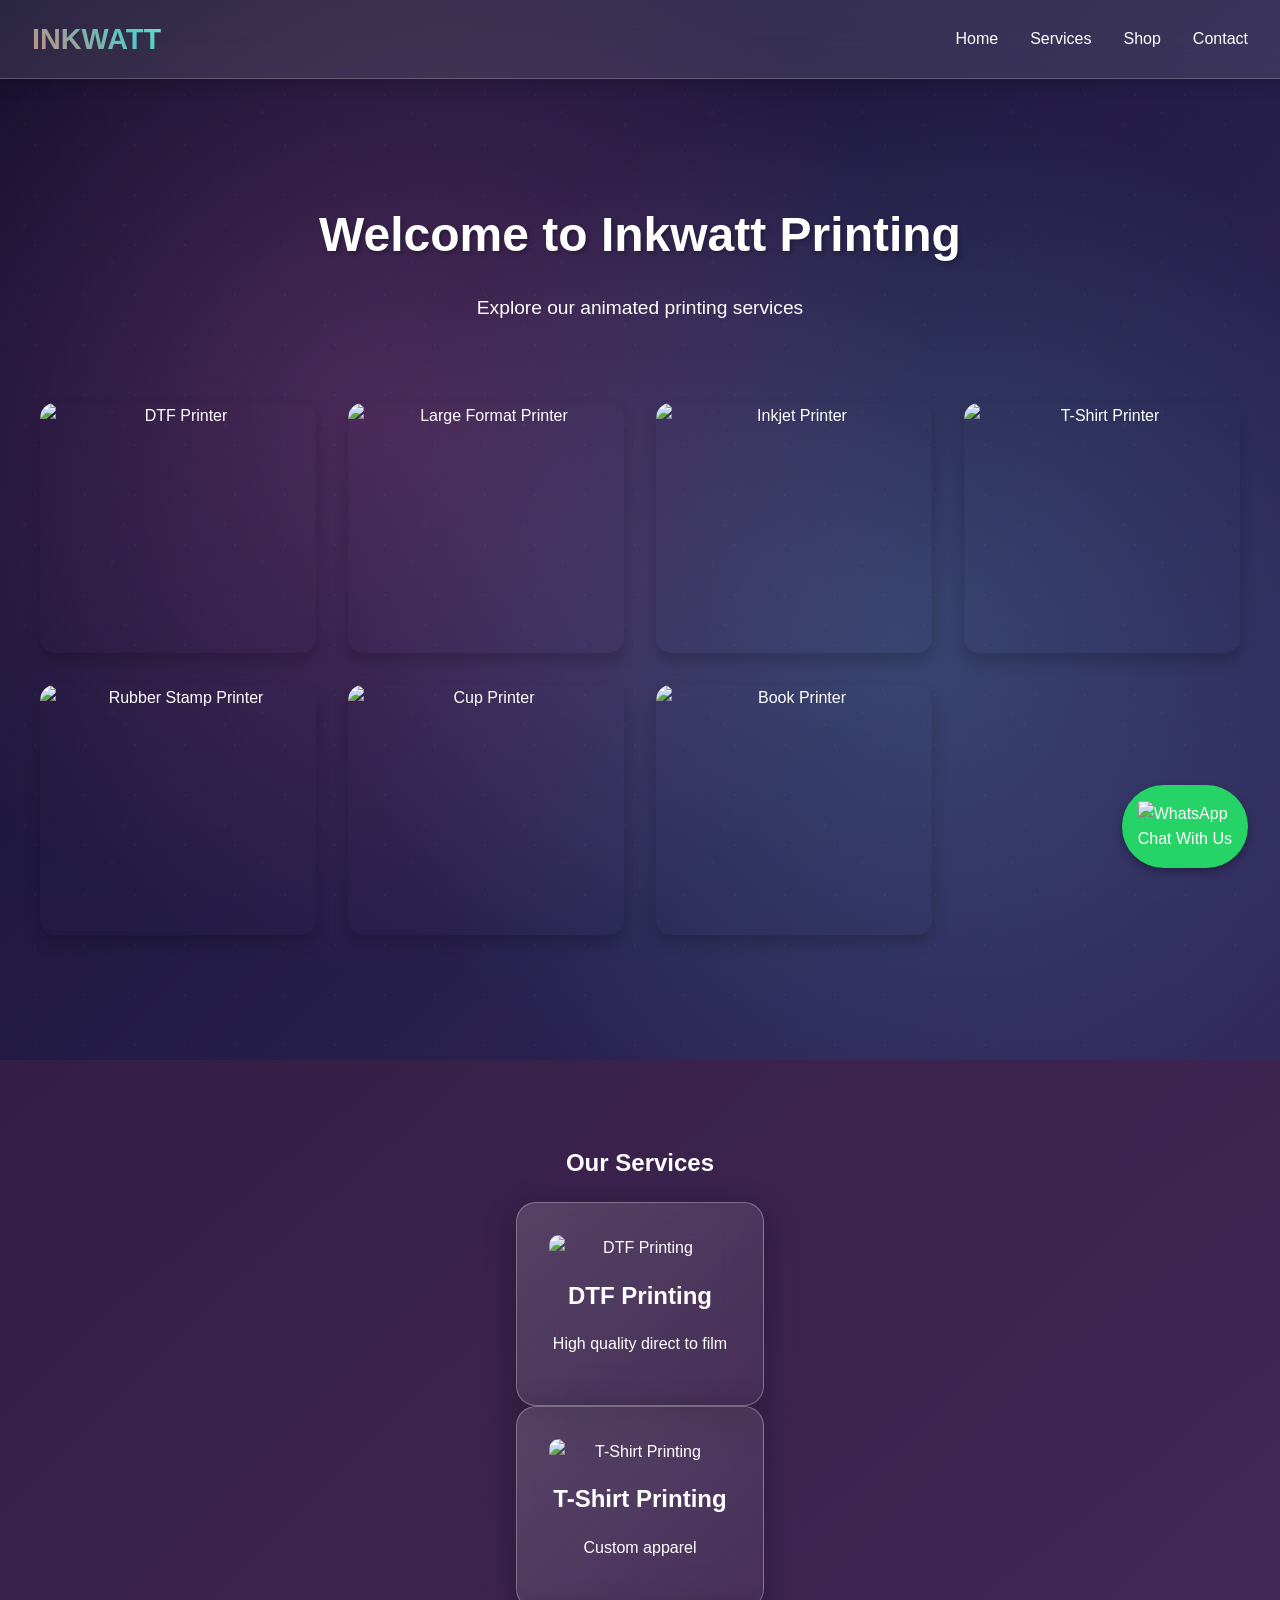
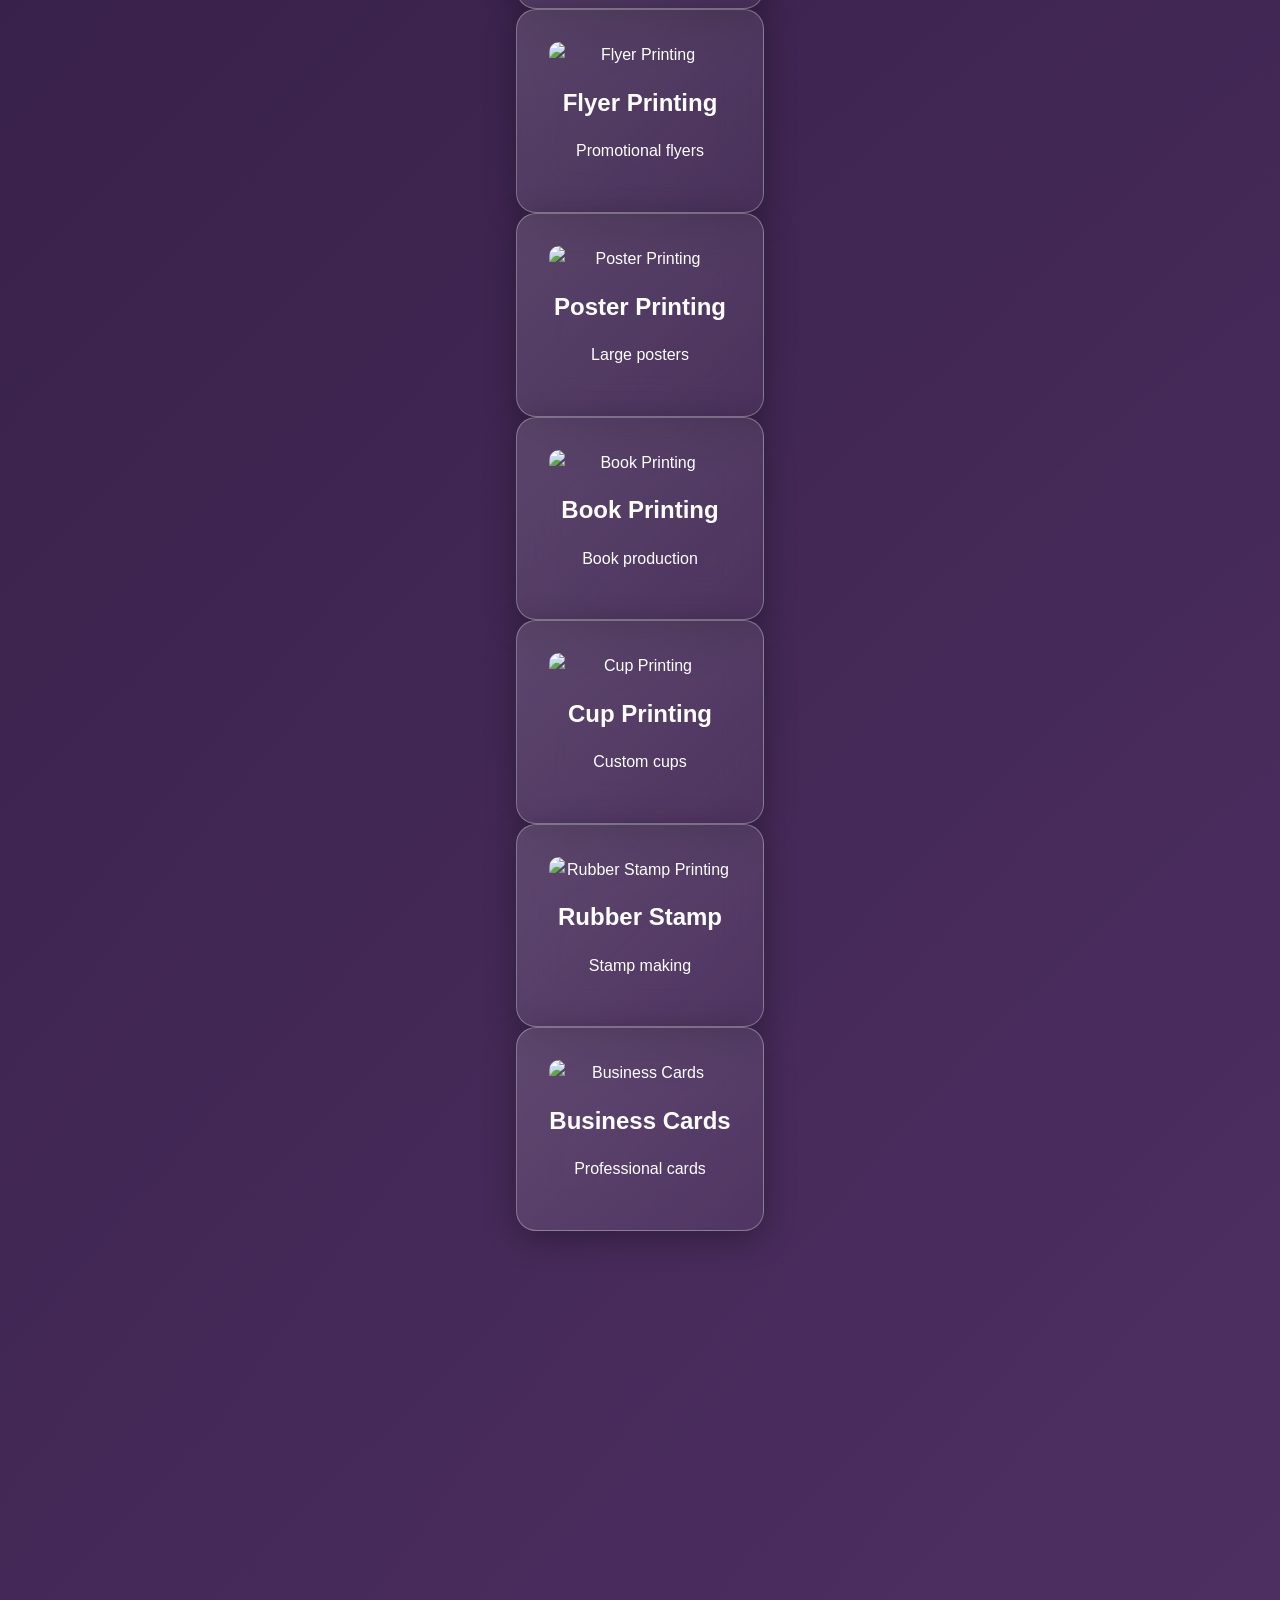
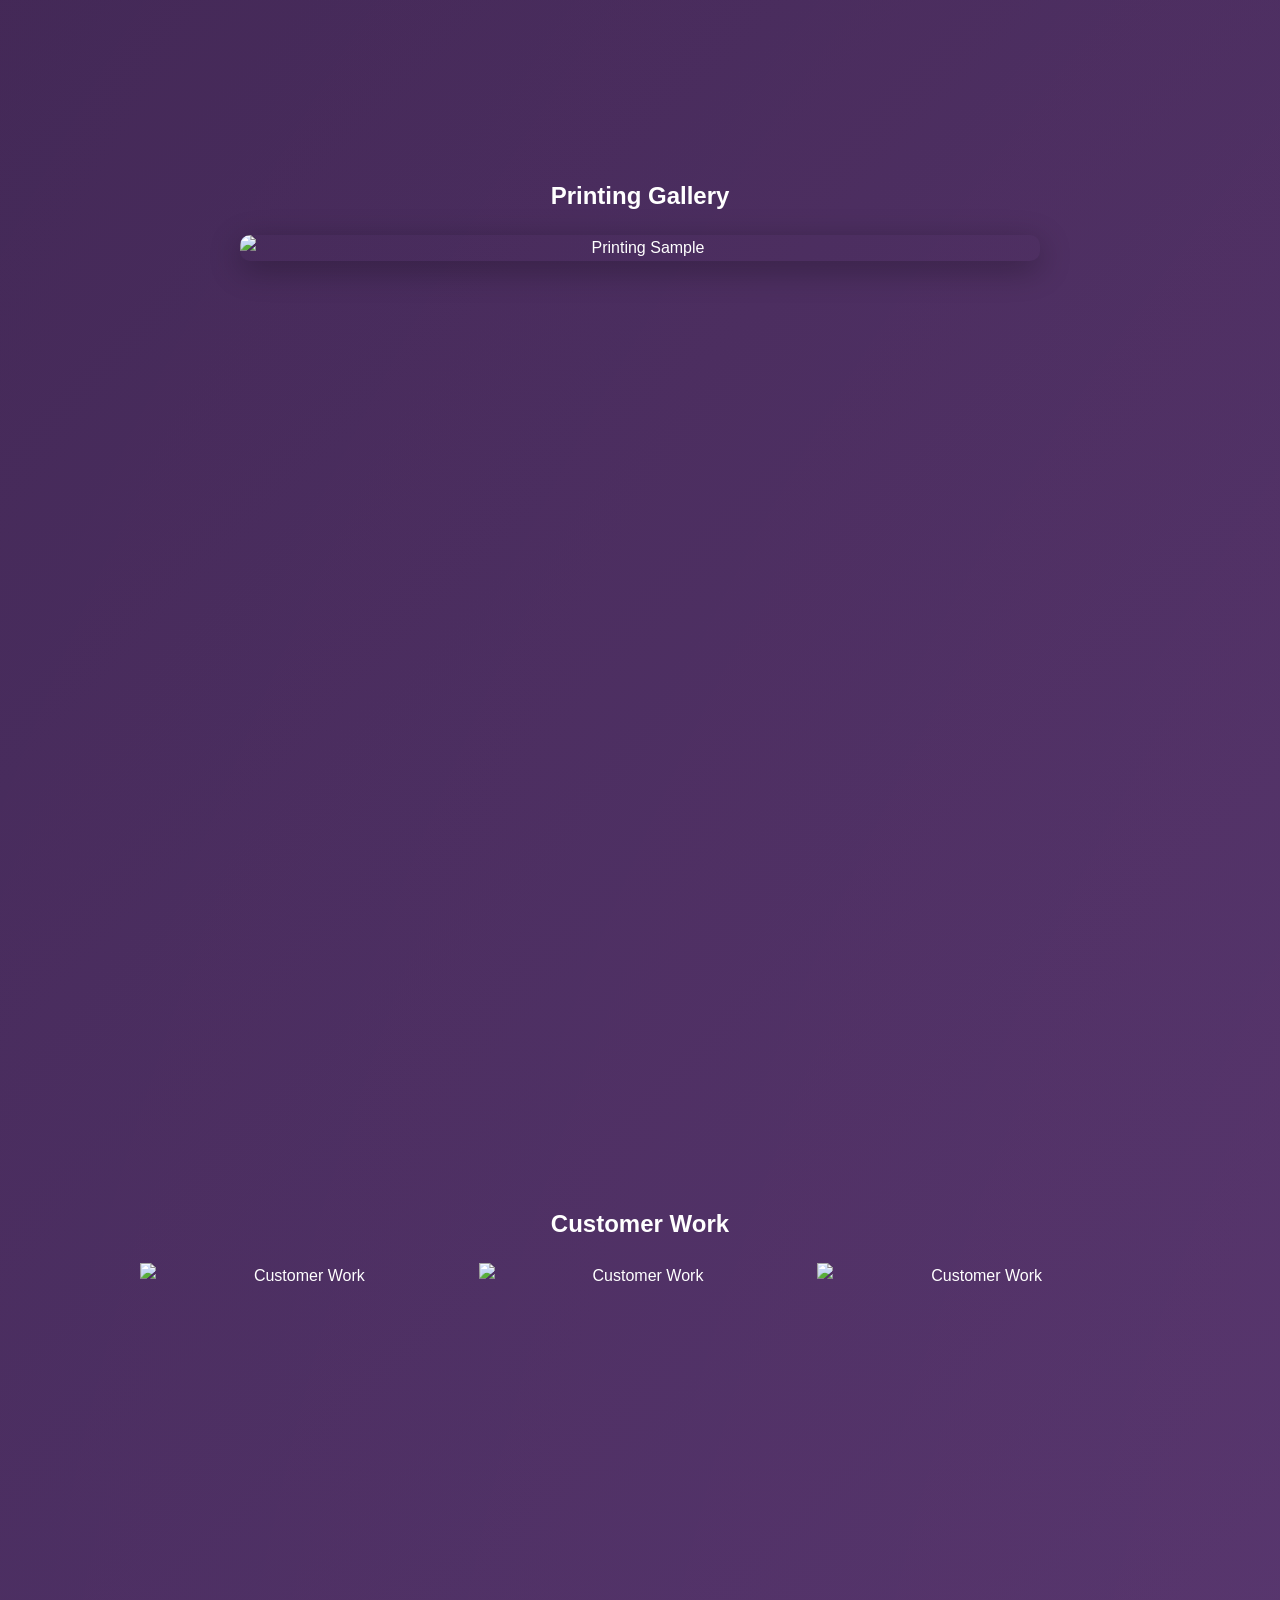
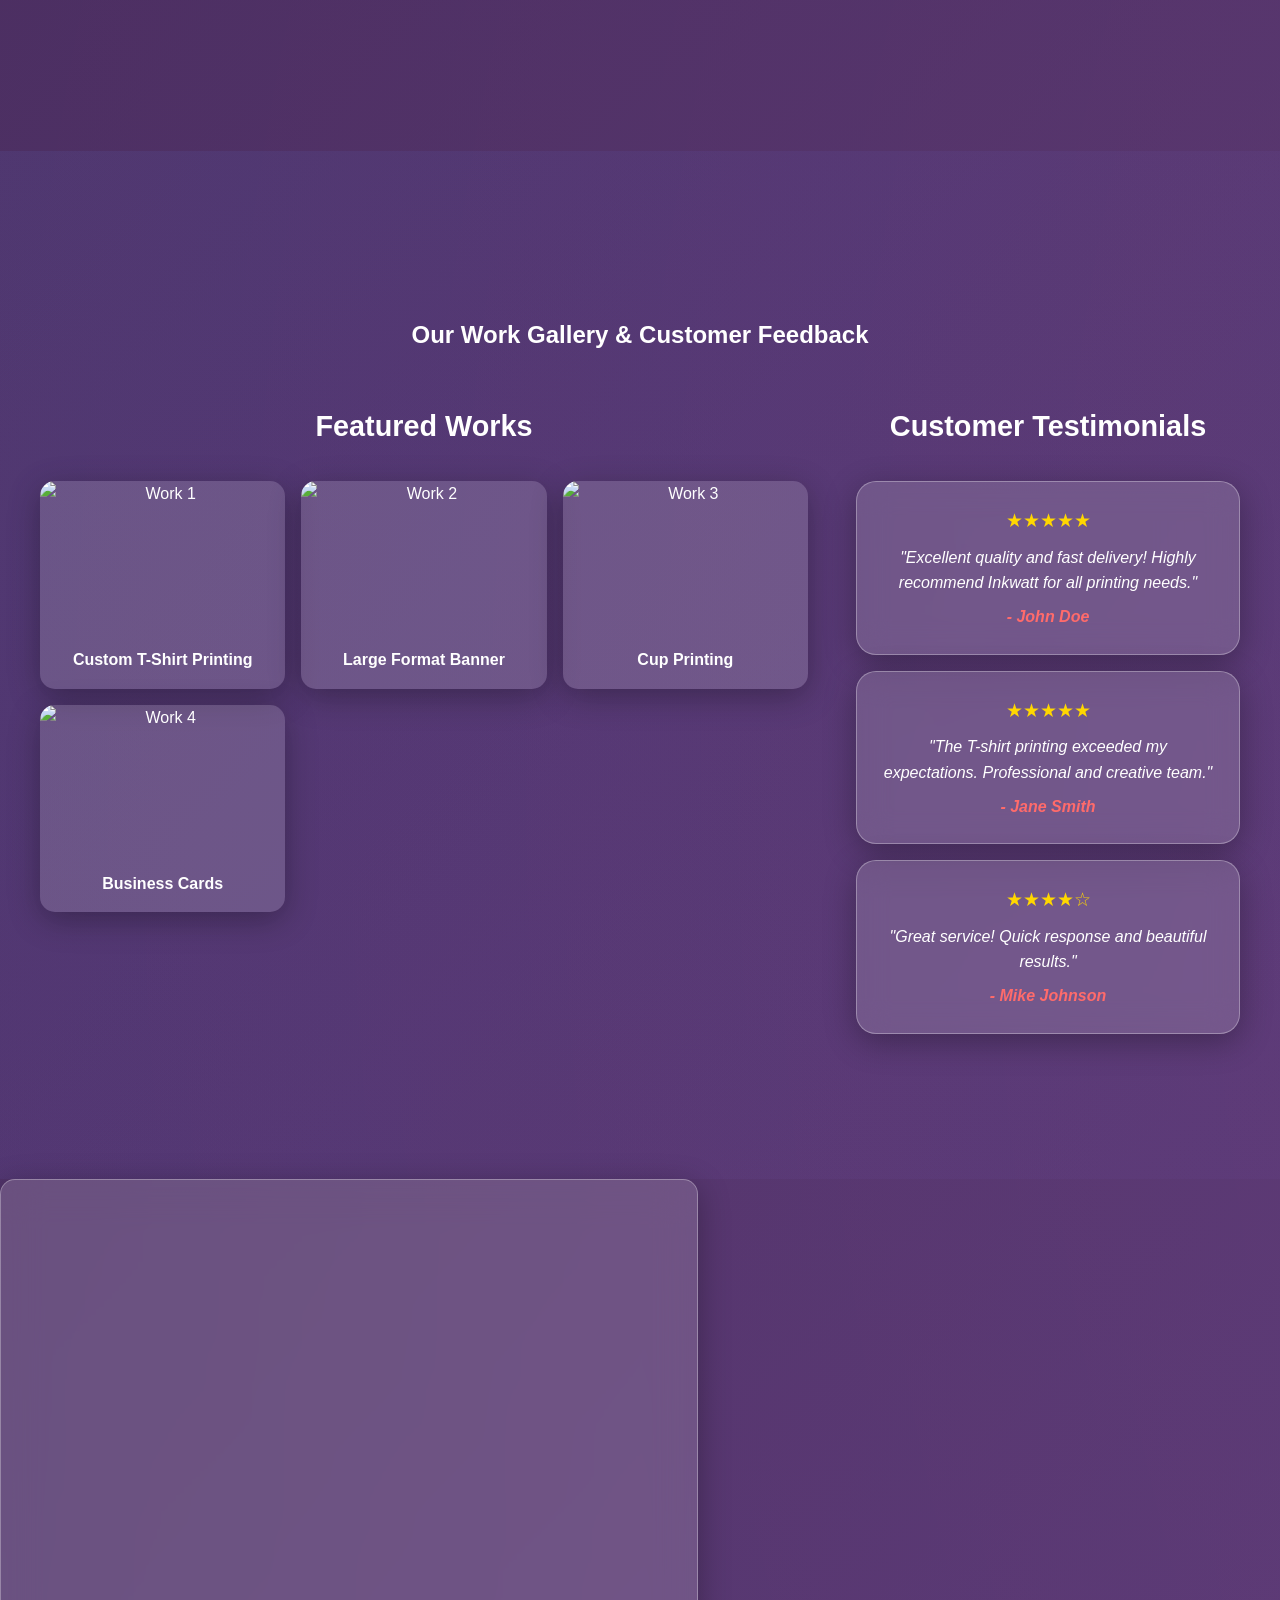
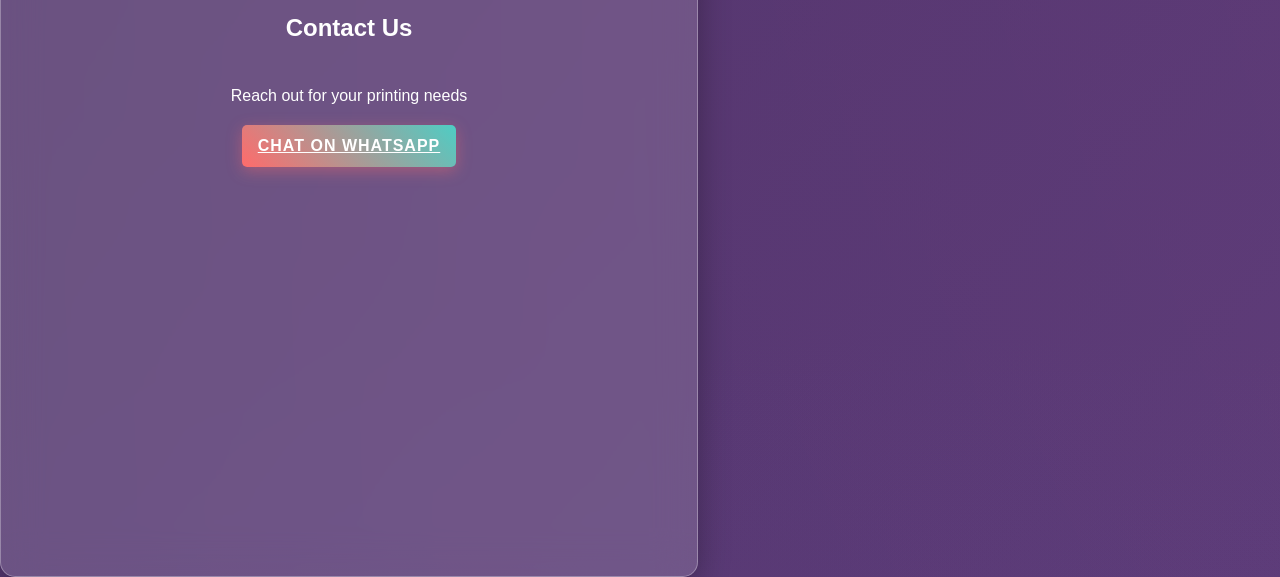
==== index.html @ d76813fa "Add files via upload" ====
<!DOCTYPE html>
<html lang="en">
<head>
    <meta charset="UTF-8">
    <meta name="viewport" content="width=device-width, initial-scale=1.0">
    <title>INKWATT - Smart Printing Platform</title>
    <link rel="stylesheet" href="css/style.css">
    <link rel="stylesheet" href="css/animations.css">
    <link rel="stylesheet" href="css/glass-ui.css">
</head>
<body>
    <header>
        <nav class="glass-nav">
            <div class="logo">INKWATT</div>
            <div class="hamburger" onclick="toggleMenu()">
                <div></div>
                <div></div>
                <div></div>
            </div>
            <ul id="nav-menu">
                <li><a href="index.html">Home</a></li>
                <li><a href="services.html">Services</a></li>
                <li><a href="shop.html">Shop</a></li>
                <li><a href="contact.html">Contact</a></li>
            </ul>
        </nav>
    </header>

    <section id="hero" class="hero-section">
        <div class="hero-content">
            <h1 class="animate-text">Welcome to Inkwatt Printing</h1>
            <p>Explore our animated printing services</p>
        </div>
        <div class="printer-gallery">
            <div class="printer-card flip-card">
                <div class="flip-card-inner">
                    <div class="flip-card-front">
                        <img src="images/dtf.jfif" alt="DTF Printer" loading="lazy">
                        <h3>DTF Printer</h3>
                    </div>
                    <div class="flip-card-back">
                        <p>Direct to Film Printing</p>
                    </div>
                </div>
            </div>
            <div class="printer-card flip-card">
                <div class="flip-card-inner">
                    <div class="flip-card-front">
                        <img src="images/large format printer.jpg" alt="Large Format Printer" loading="lazy">
                        <h3>Large Format</h3>
                    </div>
                    <div class="flip-card-back">
                        <p>Big size printing</p>
                    </div>
                </div>
            </div>
            <div class="printer-card flip-card">
                <div class="flip-card-inner">
                    <div class="flip-card-front">
                        <img src="images/prenter.jpg" alt="Inkjet Printer">
                        <h3>Inkjet Printer</h3>
                    </div>
                    <div class="flip-card-back">
                        <p>High quality inkjet</p>
                    </div>
                </div>
            </div>
            <div class="printer-card flip-card">
                <div class="flip-card-inner">
                    <div class="flip-card-front">
                        <img src="images/t-sert.jpg" alt="T-Shirt Printer">
                        <h3>T-Shirt Printer</h3>
                    </div>
                    <div class="flip-card-back">
                        <p>Custom t-shirt printing</p>
                    </div>
                </div>
            </div>
            <div class="printer-card flip-card">
                <div class="flip-card-inner">
                    <div class="flip-card-front">
                        <img src="images/sticker.jpg" alt="Rubber Stamp Printer">
                        <h3>Rubber Stamp</h3>
                    </div>
                    <div class="flip-card-back">
                        <p>Stamp printing</p>
                    </div>
                </div>
            </div>
            <div class="printer-card flip-card">
                <div class="flip-card-inner">
                    <div class="flip-card-front">
                        <img src="images/coffee.jpg" alt="Cup Printer">
                        <h3>Cup Printer</h3>
                    </div>
                    <div class="flip-card-back">
                        <p>Cup printing</p>
                    </div>
                </div>
            </div>
            <div class="printer-card flip-card">
                <div class="flip-card-inner">
                    <div class="flip-card-front">
                        <img src="images/bag.jpg" alt="Book Printer">
                        <h3>Book Printer</h3>
                    </div>
                    <div class="flip-card-back">
                        <p>Book printing</p>
                    </div>
                </div>
            </div>
        </div>
    </section>

    <section id="services-preview" class="services-preview">
        <h2>Our Services</h2>
        <div class="service-cards">
            <div class="service-card hover-scale">
                <img src="images/dtf.jfif" alt="DTF Printing">
                <h3>DTF Printing</h3>
                <p>High quality direct to film</p>
            </div>
            <div class="service-card hover-scale">
                <img src="images/t-sert.jpg" alt="T-Shirt Printing">
                <h3>T-Shirt Printing</h3>
                <p>Custom apparel</p>
            </div>
            <div class="service-card hover-scale">
                <img src="images/screen.jpg" alt="Flyer Printing">
                <h3>Flyer Printing</h3>
                <p>Promotional flyers</p>
            </div>
            <div class="service-card hover-scale">
                <img src="images/frame1.jpg" alt="Poster Printing">
                <h3>Poster Printing</h3>
                <p>Large posters</p>
            </div>
            <div class="service-card hover-scale">
                <img src="images/bag.jpg" alt="Book Printing">
                <h3>Book Printing</h3>
                <p>Book production</p>
            </div>
            <div class="service-card hover-scale">
                <img src="images/coffee.jpg" alt="Cup Printing">
                <h3>Cup Printing</h3>
                <p>Custom cups</p>
            </div>
            <div class="service-card hover-scale">
                <img src="images/sticker.jpg" alt="Rubber Stamp Printing">
                <h3>Rubber Stamp</h3>
                <p>Stamp making</p>
            </div>
            <div class="service-card hover-scale">
                <img src="images/bussiness card.jpg" alt="Business Cards">
                <h3>Business Cards</h3>
                <p>Professional cards</p>
            </div>
        </div>
    </section>

    <section id="printing-gallery" class="printing-gallery">
        <h2>Printing Gallery</h2>
        <div class="gallery-slider">
            <img src="images/photo_10_2026-03-07_18-17-43.jpg" alt="Printing Sample">
            <img src="images/photo_11_2026-03-07_18-17-44.jpg" alt="Printing Sample">
            <img src="images/photo_12_2026-03-07_18-17-45.jpg" alt="Printing Sample">
            <img src="images/photo_13_2026-03-07_18-17-45.jpg" alt="Printing Sample">
        </div>
    </section>

    <section id="customer-showcase" class="customer-showcase">
        <h2>Customer Work</h2>
        <div class="showcase-grid">
            <img src="images/photo_14_2026-03-07_18-17-46.jpg" alt="Customer Work">
            <img src="images/photo_15_2026-03-07_18-17-47.jpg" alt="Customer Work">
            <img src="images/photo_16_2026-03-07_18-17-47.jpg" alt="Customer Work">
        </div>
    </section>

    <section id="gallery-feedback" class="gallery-feedback">
        <h2>Our Work Gallery & Customer Feedback</h2>
        <div class="gallery-container">
            <div class="work-gallery">
                <h3>Featured Works</h3>
                <div class="work-grid">
                    <div class="work-item">
                        <img src="images/photo_17_2026-03-07_18-17-47.jpg" alt="Work 1" loading="lazy">
                        <p>Custom T-Shirt Printing</p>
                    </div>
                    <div class="work-item">
                        <img src="images/photo_18_2026-03-07_18-17-48.jpg" alt="Work 2" loading="lazy">
                        <p>Large Format Banner</p>
                    </div>
                    <div class="work-item">
                        <img src="images/photo_19_2026-03-07_18-17-49.jpg" alt="Work 3" loading="lazy">
                        <p>Cup Printing</p>
                    </div>
                    <div class="work-item">
                        <img src="images/photo_20_2026-03-07_18-17-49.jpg" alt="Work 4" loading="lazy">
                        <p>Business Cards</p>
                    </div>
                </div>
            </div>
            <div class="feedback-section">
                <h3>Customer Testimonials</h3>
                <div class="feedback-list">
                    <div class="feedback-item glass">
                        <div class="feedback-stars">★★★★★</div>
                        <p>"Excellent quality and fast delivery! Highly recommend Inkwatt for all printing needs."</p>
                        <cite>- John Doe</cite>
                    </div>
                    <div class="feedback-item glass">
                        <div class="feedback-stars">★★★★★</div>
                        <p>"The T-shirt printing exceeded my expectations. Professional and creative team."</p>
                        <cite>- Jane Smith</cite>
                    </div>
                    <div class="feedback-item glass">
                        <div class="feedback-stars">★★★★☆</div>
                        <p>"Great service! Quick response and beautiful results."</p>
                        <cite>- Mike Johnson</cite>
                    </div>
                </div>
            </div>
        </div>
    </section>

    <section id="contact" class="contact-section">
        <h2>Contact Us</h2>
        <p>Reach out for your printing needs</p>
        <a href="https://wa.me/233594188747" class="btn-glow">Chat on WhatsApp</a>
    </section>

    <a href="#" class="whatsapp-float" onclick="openChatbot(); return false;">
        <img src="images/logo.png" alt="WhatsApp">
        Chat With Us
    </a>

    <script src="js/app.js"></script>
    <script src="js/animations.js"></script>
    <script src="js/whatsappBot.js"></script>
</body>
</html>
---- css/style.css ----
/* CSS Variables for Advanced Design */
:root {
    --primary-bg: 
        radial-gradient(circle at 20% 50%, rgba(120, 119, 198, 0.3) 0%, transparent 50%),
        radial-gradient(circle at 80% 20%, rgba(255, 119, 198, 0.3) 0%, transparent 50%),
        radial-gradient(circle at 40% 80%, rgba(120, 219, 255, 0.3) 0%, transparent 50%),
        linear-gradient(135deg, #0f0c29 0%, #302b63 25%, #24243e 50%, #1a1a2e 75%, #0f0c29 100%);
    --glass-bg: rgba(255, 255, 255, 0.15);
    --glass-border: rgba(255, 255, 255, 0.3);
    --text-color: #ffffff;
    --accent-color: #ff6b6b;
    --secondary-accent: #4ecdc4;
    --shadow: 0 8px 32px rgba(0, 0, 0, 0.3);
    --blur: blur(20px);
}

/* General Styles */
body {
    font-family: 'Segoe UI', Tahoma, Geneva, Verdana, sans-serif;
    margin: 0;
    padding: 0;
    background: var(--primary-bg);
    background-size: 400% 400%;
    animation: backgroundShift 20s ease infinite;
    color: var(--text-color);
    line-height: 1.6;
    overflow-x: hidden;
    position: relative;
}

body::before {
    content: '';
    position: fixed;
    top: 0;
    left: 0;
    width: 100%;
    height: 100%;
    background-image: 
        radial-gradient(circle at 25% 25%, rgba(255, 255, 255, 0.1) 2px, transparent 2px),
        radial-gradient(circle at 75% 75%, rgba(255, 255, 255, 0.1) 2px, transparent 2px),
        radial-gradient(circle at 50% 50%, rgba(255, 255, 255, 0.05) 1px, transparent 1px);
    background-size: 100px 100px, 150px 150px, 200px 200px;
    animation: particleFloat 30s linear infinite;
    pointer-events: none;
    z-index: -1;
}

@keyframes backgroundShift {
    0% { background-position: 0% 50%; }
    50% { background-position: 100% 50%; }
    100% { background-position: 0% 50%; }
}

body::after {
    content: '';
    position: fixed;
    top: 0;
    left: 0;
    width: 100%;
    height: 100%;
    background-image: url('data:image/svg+xml,<svg xmlns="http://www.w3.org/2000/svg" viewBox="0 0 256 256"><defs><filter id="noise"><feTurbulence baseFrequency="0.9" numOctaves="4" stitchTiles="stitch"/></filter></defs><rect width="100%" height="100%" filter="url(%23noise)" opacity="0.05"/></svg>');
    pointer-events: none;
    z-index: -1;
}

img {
    max-width: 100%;
    height: auto;
    display: block;
    transition: transform 0.3s ease;
}

img:hover {
    transform: scale(1.02);
}

header {
    position: fixed;
    top: 0;
    width: 100%;
    z-index: 1000;
}

.glass-nav {
    display: flex;
    justify-content: space-between;
    align-items: center;
    padding: 1rem 2rem;
    backdrop-filter: var(--blur);
    background: var(--glass-bg);
    border-bottom: 1px solid var(--glass-border);
    box-shadow: var(--shadow);
}

.logo {
    font-size: 1.8rem;
    font-weight: bold;
    background: linear-gradient(45deg, var(--accent-color), var(--secondary-accent), #ffffff);
    background-size: 200% 200%;
    animation: gradientText 3s ease infinite;
    -webkit-background-clip: text;
    -webkit-text-fill-color: transparent;
    background-clip: text;
    text-shadow: none;
}

@keyframes gradientText {
    0% { background-position: 0% 50%; }
    50% { background-position: 100% 50%; }
    100% { background-position: 0% 50%; }
}

nav ul {
    list-style: none;
    display: flex;
    gap: 2rem;
    margin: 0;
    padding: 0;
}

nav a {
    color: var(--text-color);
    text-decoration: none;
    font-weight: 500;
    transition: color 0.3s ease;
}

nav a:hover {
    color: var(--accent-color);
}

/* Hamburger Menu */
.hamburger {
    display: none;
    flex-direction: column;
    cursor: pointer;
}

.hamburger div {
    width: 25px;
    height: 3px;
    background: var(--text-color);
    margin: 3px 0;
    transition: 0.3s;
}

section {
    padding: 4rem 2rem;
    min-height: 100vh;
    display: flex;
    flex-direction: column;
    justify-content: center;
    align-items: center;
    text-align: center;
}

/* Hero Section */
.hero-section {
    display: flex;
    flex-direction: column;
    align-items: center;
    text-align: center;
    padding: 6rem 2rem 4rem;
    background: 
        radial-gradient(circle at 30% 40%, rgba(255, 119, 198, 0.2) 0%, transparent 50%),
        radial-gradient(circle at 70% 60%, rgba(120, 219, 255, 0.2) 0%, transparent 50%),
        linear-gradient(135deg, rgba(15, 12, 41, 0.8) 0%, rgba(48, 43, 99, 0.8) 100%);
    position: relative;
    overflow: hidden;
}

.hero-section::before {
    content: '';
    position: absolute;
    top: -50%;
    left: -50%;
    width: 200%;
    height: 200%;
    background: radial-gradient(circle, rgba(255, 255, 255, 0.1) 1px, transparent 1px);
    background-size: 50px 50px;
    animation: heroPattern 20s linear infinite;
    opacity: 0.3;
}

@keyframes heroPattern {
    0% { transform: translate(0, 0); }
    100% { transform: translate(50px, 50px); }
}

.hero-content h1 {
    font-size: 3rem;
    margin-bottom: 1rem;
    text-shadow: 2px 2px 4px rgba(0,0,0,0.3);
}

.hero-content p {
    font-size: 1.2rem;
    margin-bottom: 2rem;
}

.printer-gallery {
    display: grid;
    grid-template-columns: repeat(auto-fit, minmax(250px, 1fr));
    gap: 2rem;
    margin-top: 3rem;
    width: 100%;
    max-width: 1200px;
}

/* Services and Products */
.services-grid, .products-grid {
    display: grid;
    grid-template-columns: repeat(auto-fit, minmax(300px, 1fr));
    gap: 2rem;
    width: 100%;
    max-width: 1200px;
}

.service-card, .product-card {
    background: var(--glass-bg);
    padding: 2rem;
    border-radius: 15px;
    text-align: center;
    backdrop-filter: var(--blur);
    border: 1px solid var(--glass-border);
    box-shadow: var(--shadow);
    transition: transform 0.3s ease, box-shadow 0.3s ease;
    overflow: hidden;
    position: relative;
}

.service-card:hover, .product-card:hover {
    transform: translateY(-10px);
    box-shadow: 0 10px 20px rgba(0,0,0,0.2);
}

.service-card img, .product-card img {
    border-radius: 10px;
    margin-bottom: 1rem;
}

.service-card h3, .product-card h3 {
    margin: 1rem 0;
    font-size: 1.5rem;
}

/* Shop Filters */
.filters {
    display: flex;
    gap: 1rem;
    margin-bottom: 3rem;
    flex-wrap: wrap;
    justify-content: center;
}

.filters select, .filters input[type="text"] {
    padding: 0.5rem;
    border: 1px solid var(--glass-border);
    border-radius: 5px;
    background: var(--glass-bg);
    color: var(--text-color);
    backdrop-filter: var(--blur);
}

.filters input[type="range"] {
    width: 200px;
}

/* Product Section */
.product-section {
    display: flex;
    gap: 3rem;
    width: 100%;
    max-width: 1200px;
    flex-wrap: wrap;
}

.product-gallery {
    flex: 1;
    min-width: 300px;
}

.product-gallery .gallery-item {
    margin-bottom: 1rem;
    border-radius: 10px;
    overflow: hidden;
    box-shadow: var(--shadow);
}

.product-details {
    flex: 1;
    min-width: 300px;
    background: var(--glass-bg);
    padding: 2rem;
    border-radius: 15px;
    backdrop-filter: var(--blur);
    border: 1px solid var(--glass-border);
}

.product-details h1 {
    font-size: 2.5rem;
    margin-bottom: 1rem;
}

.product-details form {
    display: flex;
    flex-direction: column;
    gap: 1rem;
}

.product-details label {
    font-weight: bold;
}

.product-details input, .product-details select {
    padding: 0.5rem;
    border: 1px solid var(--glass-border);
    border-radius: 5px;
    background: rgba(255,255,255,0.1);
    color: var(--text-color);
}

/* Gallery Slider */
.gallery-slider {
    display: flex;
    overflow: hidden;
    width: 100%;
    max-width: 800px;
    border-radius: 10px;
    box-shadow: var(--shadow);
}

.gallery-slider img {
    width: 100%;
    flex-shrink: 0;
}

/* Showcase Grid */
.showcase-grid {
    display: grid;
    grid-template-columns: repeat(auto-fit, minmax(200px, 1fr));
    gap: 1rem;
    width: 100%;
    max-width: 1000px;
}

/* Gallery and Feedback */
.gallery-feedback {
    padding: 4rem 2rem;
    background: linear-gradient(135deg, rgba(102, 126, 234, 0.1), rgba(118, 75, 162, 0.1));
}

.gallery-container {
    display: grid;
    grid-template-columns: 2fr 1fr;
    gap: 3rem;
    max-width: 1200px;
    margin: 0 auto;
}

.work-gallery h3, .feedback-section h3 {
    margin-bottom: 2rem;
    font-size: 1.8rem;
    color: var(--text-color);
}

.work-grid {
    display: grid;
    grid-template-columns: repeat(auto-fit, minmax(200px, 1fr));
    gap: 1rem;
}

.work-item {
    background: var(--glass-bg);
    border-radius: 15px;
    overflow: hidden;
    box-shadow: var(--shadow);
    transition: transform 0.3s ease;
}

.work-item:hover {
    transform: translateY(-5px);
}

.work-item img {
    width: 100%;
    height: 150px;
    object-fit: cover;
}

.work-item p {
    padding: 1rem;
    margin: 0;
    text-align: center;
    font-weight: bold;
}

.feedback-list {
    display: flex;
    flex-direction: column;
    gap: 1rem;
}

.feedback-item {
    padding: 1.5rem;
    border-radius: 15px;
    backdrop-filter: var(--blur);
    border: 1px solid var(--glass-border);
    box-shadow: var(--shadow);
}

.feedback-stars {
    color: #ffd700;
    font-size: 1.2rem;
    margin-bottom: 0.5rem;
}

.feedback-item p {
    margin: 0.5rem 0;
    font-style: italic;
}

.feedback-item cite {
    font-weight: bold;
    color: var(--accent-color);
}

/* Contact Section */
.contact-section {
    background: var(--glass-bg);
    padding: 3rem;
    border-radius: 15px;
    backdrop-filter: var(--blur);
    border: 1px solid var(--glass-border);
    box-shadow: var(--shadow);
    max-width: 600px;
}

.contact-section h1 {
    margin-bottom: 1rem;
}

.contact-section form {
    display: flex;
    flex-direction: column;
    gap: 1rem;
}

.contact-section input, .contact-section textarea {
    padding: 0.75rem;
    border: 1px solid var(--glass-border);
    border-radius: 5px;
    background: rgba(255,255,255,0.1);
    color: var(--text-color);
    resize: vertical;
}

/* WhatsApp Chatbot */
.whatsapp-chatbot {
    position: fixed;
    bottom: 100px;
    right: 20px;
    width: 350px;
    height: 500px;
    background: var(--glass-bg);
    backdrop-filter: var(--blur);
    border: 1px solid var(--glass-border);
    border-radius: 20px;
    box-shadow: 0 10px 40px rgba(0,0,0,0.3);
    display: flex;
    flex-direction: column;
    z-index: 1001;
    overflow: hidden;
    animation: slideUp 0.5s ease-out;
}

@keyframes slideUp {
    from { transform: translateY(100px); opacity: 0; }
    to { transform: translateY(0); opacity: 1; }
}

.chat-header {
    position: relative;
    display: flex;
    align-items: center;
    justify-content: center;
    padding: 1rem;
    background: linear-gradient(45deg, var(--accent-color), var(--secondary-accent));
    color: white;
    border-radius: 20px 20px 0 0;
}

.chat-close {
    position: absolute;
    right: 1rem;
    top: 50%;
    transform: translateY(-50%);
    background: none;
    border: none;
    color: white;
    font-size: 1.5rem;
    cursor: pointer;
}

.chat-minimize {
    position: absolute;
    left: 1rem;
    top: 50%;
    transform: translateY(-50%);
    background: none;
    border: none;
    color: white;
    font-size: 1.5rem;
    cursor: pointer;
}

.chat-title h4 {
    margin: 0;
    font-size: 1rem;
}

.chat-title span {
    font-size: 0.8rem;
    opacity: 0.8;
}

.chat-minimize, .chat-close {
    background: none;
    border: none;
    color: white;
    font-size: 1.2rem;
    cursor: pointer;
    margin-left: 0.5rem;
}

.chat-messages {
    flex: 1;
    padding: 1rem;
    overflow-y: auto;
    display: flex;
    flex-direction: column;
    gap: 0.5rem;
}

.message {
    max-width: 80%;
    padding: 0.5rem 1rem;
    border-radius: 15px;
    animation: fadeIn 0.3s ease-in;
}

@keyframes fadeIn {
    from { opacity: 0; transform: translateY(10px); }
    to { opacity: 1; transform: translateY(0); }
}

.bot-message {
    align-self: flex-start;
    background: rgba(255,255,255,0.1);
    color: var(--text-color);
}

.user-message {
    align-self: flex-end;
    background: var(--accent-color);
    color: white;
}

.chat-input-area {
    border-top: 1px solid var(--glass-border);
    padding: 1rem;
}

.quick-buttons {
    display: flex;
    flex-wrap: wrap;
    gap: 0.5rem;
    margin-bottom: 1rem;
}

.quick-buttons button {
    padding: 0.25rem 0.5rem;
    background: var(--glass-bg);
    border: 1px solid var(--glass-border);
    border-radius: 10px;
    color: var(--text-color);
    cursor: pointer;
    font-size: 0.8rem;
    transition: background 0.3s ease;
}

.chat-actions {
    margin-bottom: 1rem;
}

.connect-whatsapp {
    width: 100%;
    padding: 0.5rem;
    font-size: 0.9rem;
}

.chat-input {
    display: flex;
    gap: 0.5rem;
}

.chat-input input {
    flex: 1;
    padding: 0.5rem;
    border: 1px solid var(--glass-border);
    border-radius: 10px;
    background: rgba(255,255,255,0.1);
    color: var(--text-color);
}

.send-btn {
    padding: 0.5rem 1rem;
    background: var(--accent-color);
    border: none;
    border-radius: 10px;
    color: white;
    cursor: pointer;
    transition: background 0.3s ease;
}

.send-btn:hover {
    background: var(--secondary-accent);
}

/* Buttons */
.btn-glow {
    background: linear-gradient(45deg, var(--accent-color), var(--secondary-accent));
    background-size: 200% 200%;
    animation: buttonGradient 3s ease infinite;
    border: none;
    padding: 0.75rem 1.5rem;
    color: white;
    border-radius: 25px;
    cursor: pointer;
    transition: all 0.4s cubic-bezier(0.175, 0.885, 0.32, 1.275);
    font-weight: bold;
    text-transform: uppercase;
    letter-spacing: 1px;
    box-shadow: 0 4px 15px rgba(255, 107, 107, 0.4);
    position: relative;
    overflow: hidden;
}

.btn-glow::before {
    content: '';
    position: absolute;
    top: 0;
    left: -100%;
    width: 100%;
    height: 100%;
    background: linear-gradient(90deg, transparent, rgba(255, 255, 255, 0.2), transparent);
    transition: left 0.5s;
}

.btn-glow:hover::before {
    left: 100%;
}

.btn-glow:hover {
    transform: translateY(-3px) scale(1.05);
    box-shadow: 0 8px 25px rgba(255, 107, 107, 0.6);
}

@keyframes buttonGradient {
    0% { background-position: 0% 50%; }
    50% { background-position: 100% 50%; }
    100% { background-position: 0% 50%; }
}

/* WhatsApp Float */
.whatsapp-float {
    position: fixed;
    bottom: 2rem;
    right: 2rem;
    background: #25d366;
    color: white;
    padding: 1rem;
    border-radius: 50px;
    text-decoration: none;
    box-shadow: 0 4px 8px rgba(0,0,0,0.3);
}

/* Buttons */
.btn-glow {
    background: linear-gradient(45deg, #ff6b6b, #4ecdc4);
    border: none;
    padding: 0.5rem 1rem;
    color: white;
    border-radius: 5px;
    cursor: pointer;
    transition: box-shadow 0.3s;
}

.btn-glow:hover {
    box-shadow: 0 0 20px rgba(255, 107, 107, 0.5);
}

/* Responsive Design */
@media (max-width: 1024px) {
    .printer-gallery {
        grid-template-columns: repeat(auto-fit, minmax(200px, 1fr));
    }
    .services-grid, .products-grid {
        grid-template-columns: repeat(auto-fit, minmax(250px, 1fr));
    }
}

@media (max-width: 768px) {
    .glass-nav {
        padding: 1rem;
    }
    .logo {
        font-size: 1.5rem;
    }
    nav ul {
        position: absolute;
        top: 100%;
        left: 0;
        width: 100%;
        background: var(--glass-bg);
        backdrop-filter: var(--blur);
        flex-direction: column;
        gap: 1rem;
        padding: 1rem;
        transform: translateY(-100%);
        opacity: 0;
        visibility: hidden;
        transition: all 0.3s ease;
    }
    nav ul.active {
        transform: translateY(0);
        opacity: 1;
        visibility: visible;
    }
    .hamburger {
        display: flex;
    }
    .hamburger.active div:nth-child(1) {
        transform: rotate(-45deg) translate(-5px, 6px);
    }
    .hamburger.active div:nth-child(2) {
        opacity: 0;
    }
    .hamburger.active div:nth-child(3) {
        transform: rotate(45deg) translate(-5px, -6px);
    }
    section {
        padding: 2rem 1rem;
    }
    .hero-content h1 {
        font-size: 2rem;
    }
    .product-section {
        flex-direction: column;
        gap: 2rem;
    }
    .filters {
        flex-direction: column;
        align-items: center;
    }
    .filters input[type="range"] {
        width: 100%;
        max-width: 200px;
    }
    .whatsapp-float {
        bottom: 1rem;
        right: 1rem;
        padding: 0.75rem;
    }
    .whatsapp-float img {
        width: 25px;
        height: 25px;
    }
    .whatsapp-chatbot {
        width: 90vw;
        height: 70vh;
        bottom: 80px;
        right: 5vw;
    }
    .gallery-container {
        grid-template-columns: 1fr;
        gap: 2rem;
    }
    .work-grid {
        grid-template-columns: repeat(auto-fit, minmax(150px, 1fr));
    }
}

@media (max-width: 480px) {
    .printer-gallery {
        grid-template-columns: 1fr;
    }
    .services-grid, .products-grid {
        grid-template-columns: 1fr;
    }
    .showcase-grid {
        grid-template-columns: repeat(auto-fit, minmax(150px, 1fr));
    }
    .hero-content h1 {
        font-size: 1.8rem;
    }
    .service-card, .product-card {
        padding: 1.5rem;
    }
}
---- css/animations.css ----
/* Advanced Animations */

/* Text Animation */
.animate-text {
    animation: fadeInUp 2s ease-out, glow 3s ease-in-out infinite alternate, textShimmer 4s linear infinite;
}

@keyframes fadeInUp {
    from {
        opacity: 0;
        transform: translateY(30px);
    }
    to {
        opacity: 1;
        transform: translateY(0);
    }
}

@keyframes glow {
    from {
        text-shadow: 0 0 5px rgba(255, 255, 255, 0.5);
    }
    to {
        text-shadow: 0 0 20px rgba(255, 255, 255, 0.8), 0 0 30px rgba(255, 107, 107, 0.5);
    }
}

@keyframes textShimmer {
    0% { background-position: -200% 0; }
    100% { background-position: 200% 0; }
}

/* Flip Card */
.flip-card {
    perspective: 1000px;
}

.flip-card-inner {
    position: relative;
    width: 100%;
    height: 250px;
    text-align: center;
    transition: transform 0.8s cubic-bezier(0.175, 0.885, 0.32, 1.275);
    transform-style: preserve-3d;
}

.flip-card:hover .flip-card-inner {
    transform: rotateY(180deg);
}

.flip-card-front, .flip-card-back {
    position: absolute;
    width: 100%;
    height: 100%;
    -webkit-backface-visibility: hidden;
    backface-visibility: hidden;
    border-radius: 15px;
    overflow: hidden;
    box-shadow: 0 8px 16px rgba(0,0,0,0.2);
}

.flip-card-front img {
    width: 100%;
    height: 100%;
    object-fit: cover;
    transition: transform 0.5s ease;
}

.flip-card:hover .flip-card-front img {
    transform: scale(1.1);
}

.flip-card-back {
    transform: rotateY(180deg);
    background: linear-gradient(135deg, rgba(0,0,0,0.7), rgba(255,255,255,0.1));
    display: flex;
    align-items: center;
    justify-content: center;
    color: white;
    font-weight: bold;
    text-shadow: 1px 1px 2px rgba(0,0,0,0.5);
}
/* Hover Effects */
.hover-scale {
    transition: transform 0.4s cubic-bezier(0.175, 0.885, 0.32, 1.275);
}

.hover-scale:hover {
    transform: scale(1.05);
    box-shadow: 0 10px 20px rgba(0,0,0,0.3);
}

.hover-flip {
    transition: transform 0.4s ease;
}

.hover-flip:hover {
    transform: rotateY(15deg) scale(1.02);
}

/* Shadow Glow */
.service-card:hover {
    box-shadow: 0 0 30px rgba(255,255,255,0.4), 0 10px 20px rgba(0,0,0,0.2);
}

/* Ink Splash */
.ink-splash {
    position: relative;
    overflow: hidden;
}

.ink-splash::before {
    content: '';
    position: absolute;
    top: 50%;
    left: 50%;
    width: 0;
    height: 0;
    background: radial-gradient(circle, rgba(255,0,0,0.6) 0%, transparent 70%);
    border-radius: 50%;
    transform: translate(-50%, -50%);
    transition: width 0.8s ease, height 0.8s ease;
    z-index: -1;
}

.ink-splash:hover::before {
    width: 400px;
    height: 400px;
}

/* 3D Flip for Gallery */
.flip-3d {
    perspective: 1000px;
}

.flip-3d img {
    transition: transform 0.6s ease;
    border-radius: 10px;
}

.flip-3d:hover img {
    transform: rotateY(10deg) rotateX(10deg) scale(1.05);
}

/* Zoom on Hover */
.zoom-hover {
    overflow: hidden;
    border-radius: 10px;
}

.zoom-hover img {
    transition: transform 0.5s ease;
}

.zoom-hover:hover img {
    transform: scale(1.2);
}

/* Sliding Gallery */
.gallery-slider {
    display: flex;
    overflow: hidden;
    animation: slide 15s linear infinite;
}

@keyframes slide {
    0% { transform: translateX(0); }
    50% { transform: translateX(-100%); }
    100% { transform: translateX(-200%); }
}

/* Rotating Paper */
.rotating-paper {
    animation: rotate 8s linear infinite;
}

@keyframes rotate {
    from { transform: rotate(0deg); }
    to { transform: rotate(360deg); }
}

/* Pulse Animation */
.pulse {
    animation: pulse 2s infinite;
}

@keyframes pulse {
    0% { transform: scale(1); }
    50% { transform: scale(1.05); }
    100% { transform: scale(1); }
}

/* Fade In on Scroll */
.fade-in {
    opacity: 0;
    transform: translateY(20px);
    transition: opacity 0.6s ease, transform 0.6s ease;
}

.fade-in.visible {
    opacity: 1;
    transform: translateY(0);
}

/* Floating Animation */
.float {
    animation: float 6s ease-in-out infinite;
}

@keyframes float {
    0%, 100% { transform: translateY(0px); }
    50% { transform: translateY(-10px); }
}
---- css/glass-ui.css ----
/* Advanced Glass UI Effects */

.glass {
    backdrop-filter: blur(15px);
    background: rgba(255, 255, 255, 0.15);
    border: 1px solid rgba(255, 255, 255, 0.3);
    border-radius: 20px;
    box-shadow: 0 8px 32px rgba(0, 0, 0, 0.3);
}

.glass-nav {
    backdrop-filter: blur(20px);
    background: rgba(255, 255, 255, 0.1);
    border-bottom: 1px solid rgba(255, 255, 255, 0.2);
    box-shadow: 0 4px 16px rgba(0, 0, 0, 0.2);
}

.service-card, .product-card {
    backdrop-filter: var(--blur);
    background: linear-gradient(135deg, rgba(255, 255, 255, 0.15), rgba(255, 255, 255, 0.05));
    border: 1px solid rgba(255, 255, 255, 0.3);
    border-radius: 20px;
    box-shadow: var(--shadow);
    transition: all 0.4s cubic-bezier(0.175, 0.885, 0.32, 1.275);
    overflow: hidden;
    position: relative;
}

.service-card::before, .product-card::before {
    content: '';
    position: absolute;
    top: 0;
    left: -100%;
    width: 100%;
    height: 100%;
    background: linear-gradient(90deg, transparent, rgba(255, 255, 255, 0.2), transparent);
    transition: left 0.5s;
}

.service-card:hover::before, .product-card:hover::before {
    left: 100%;
}

.service-card:hover, .product-card:hover {
    backdrop-filter: blur(25px);
    background: linear-gradient(135deg, rgba(255, 255, 255, 0.2), rgba(255, 255, 255, 0.1));
    border: 1px solid rgba(255, 255, 255, 0.4);
    box-shadow: 0 12px 40px rgba(0, 0, 0, 0.4);
    transform: translateY(-10px) scale(1.02);
}

/* Soft Shadows */
.shadow-soft {
    box-shadow: 0 4px 12px rgba(0, 0, 0, 0.15);
}

/* Gradient Backgrounds */
.gradient-ink {
    background: linear-gradient(45deg, #001f3f, #ff4136, #ffdc00, #000000, #ffffff);
    background-size: 400% 400%;
    animation: gradientShift 8s ease infinite;
}

@keyframes gradientShift {
    0% { background-position: 0% 50%; }
    50% { background-position: 100% 50%; }
    100% { background-position: 0% 50%; }
}

/* Glowing Effects */
.glow {
    box-shadow: 0 0 30px rgba(255, 255, 255, 0.6), 0 0 60px rgba(255, 107, 107, 0.4);
    animation: glowPulse 2s ease-in-out infinite alternate;
}

@keyframes glowPulse {
    from {
        box-shadow: 0 0 30px rgba(255, 255, 255, 0.6), 0 0 60px rgba(255, 107, 107, 0.4);
    }
    to {
        box-shadow: 0 0 40px rgba(255, 255, 255, 0.8), 0 0 80px rgba(255, 107, 107, 0.6);
    }
}

/* Morphing Shapes */
.morph {
    border-radius: 50%;
    transition: border-radius 0.5s ease;
}

.morph:hover {
    border-radius: 20px;
}

/* Layered Glass */
.layered-glass {
    position: relative;
}

.layered-glass::before {
    content: '';
    position: absolute;
    top: -2px;
    left: -2px;
    right: -2px;
    bottom: -2px;
    background: linear-gradient(45deg, rgba(255,255,255,0.1), rgba(255,255,255,0.05));
    border-radius: inherit;
    z-index: -1;
    filter: blur(4px);
}
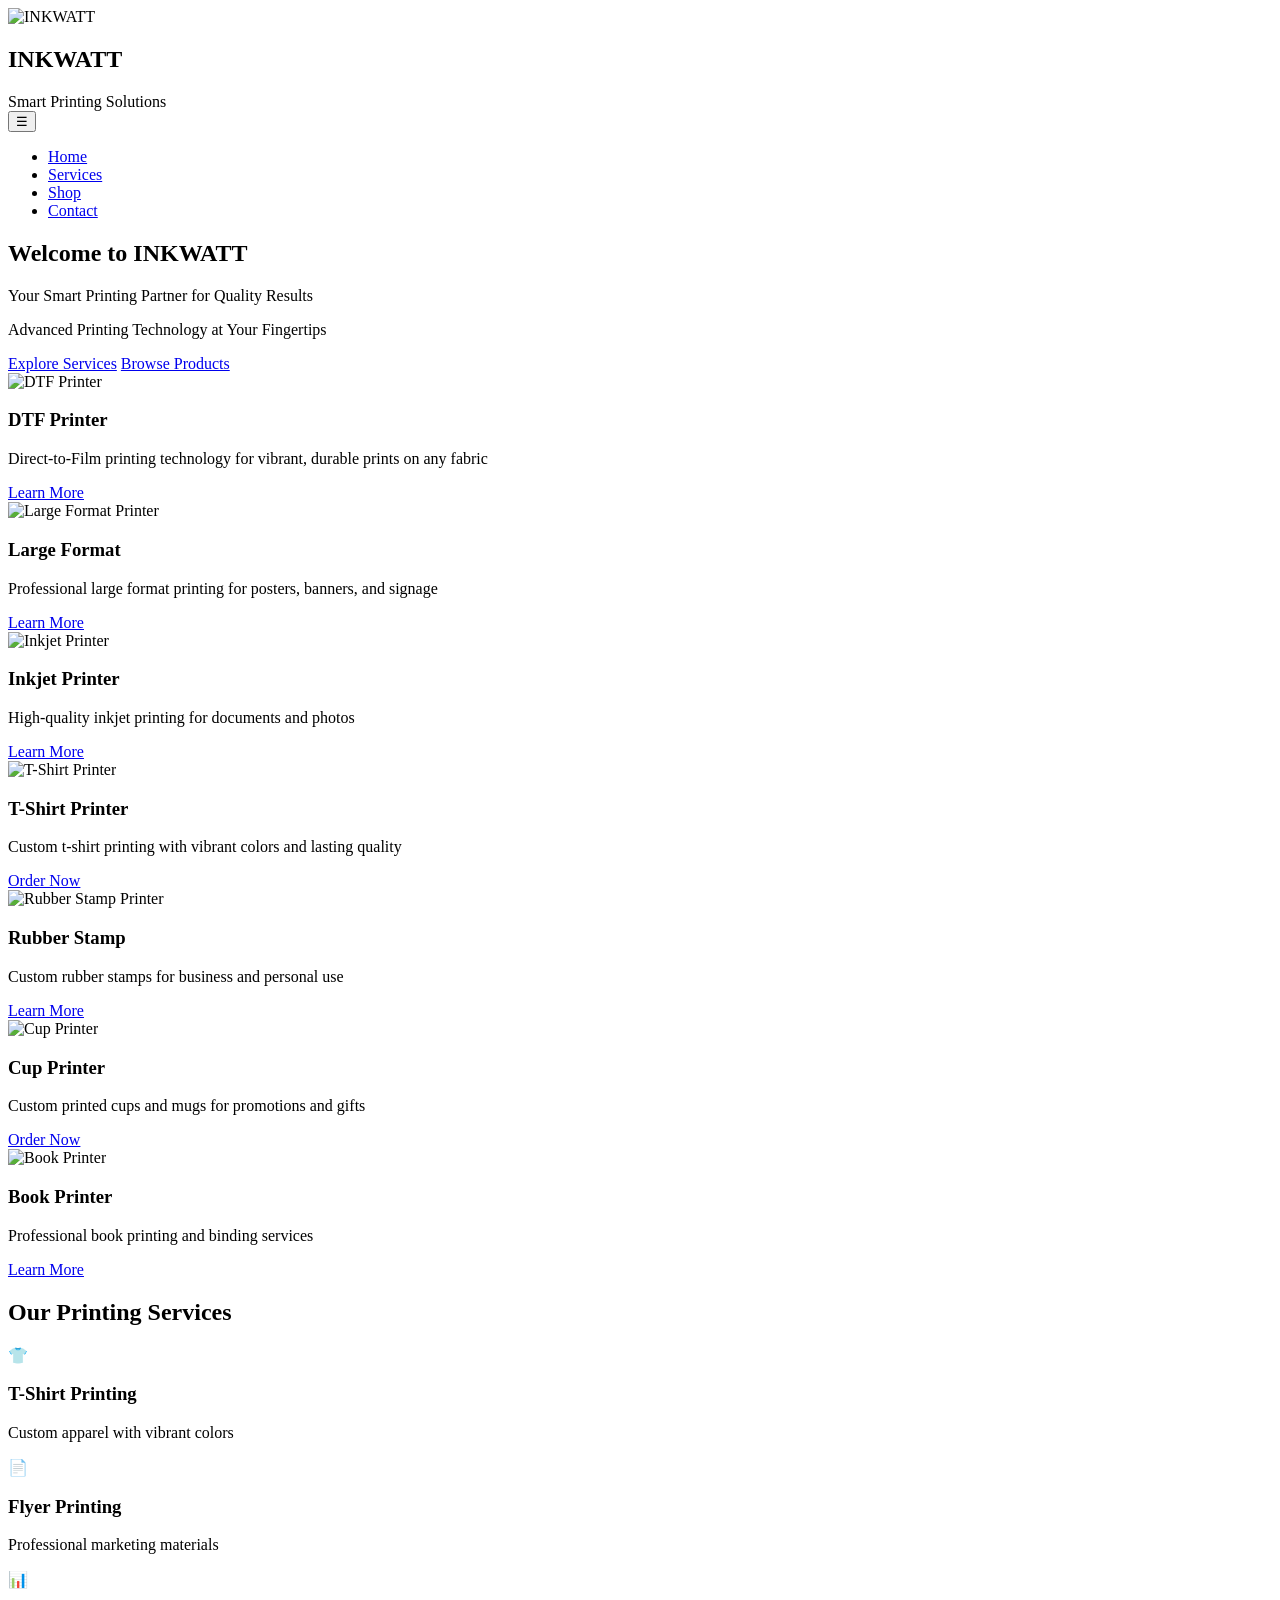
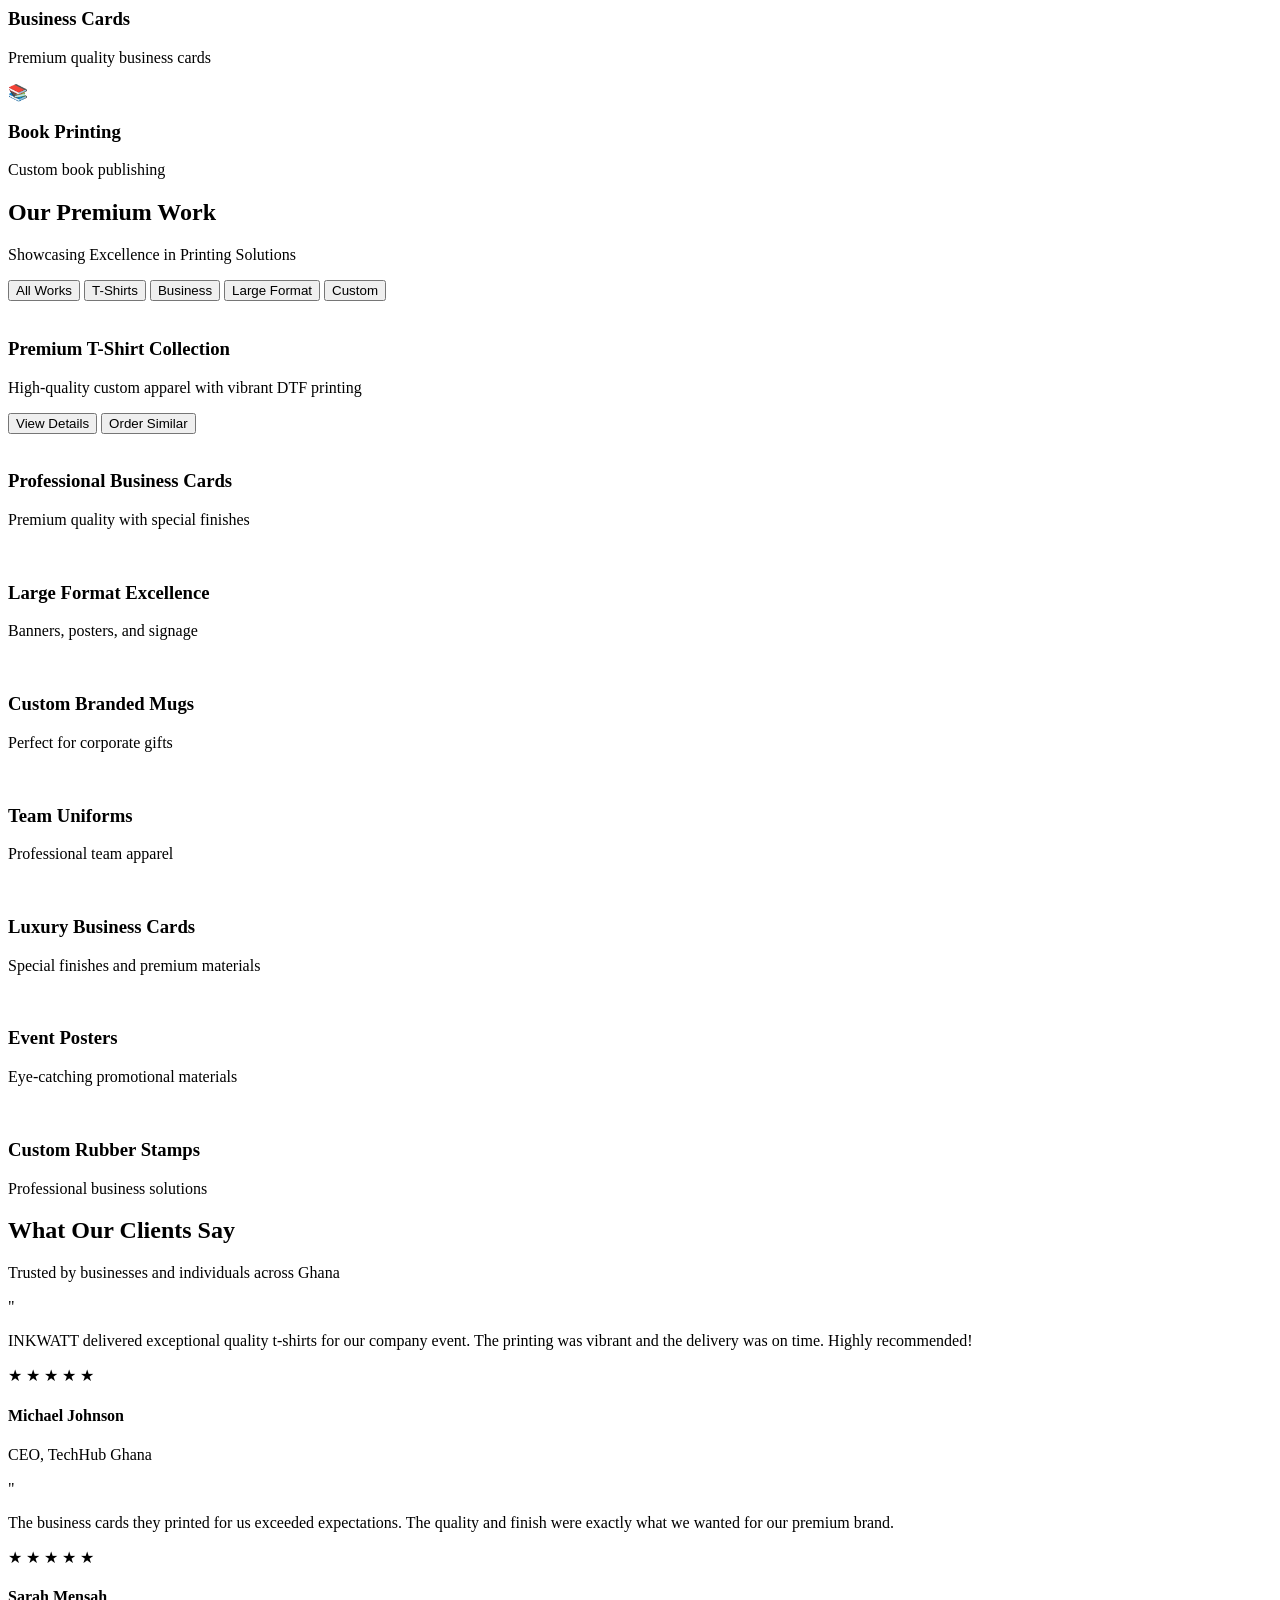
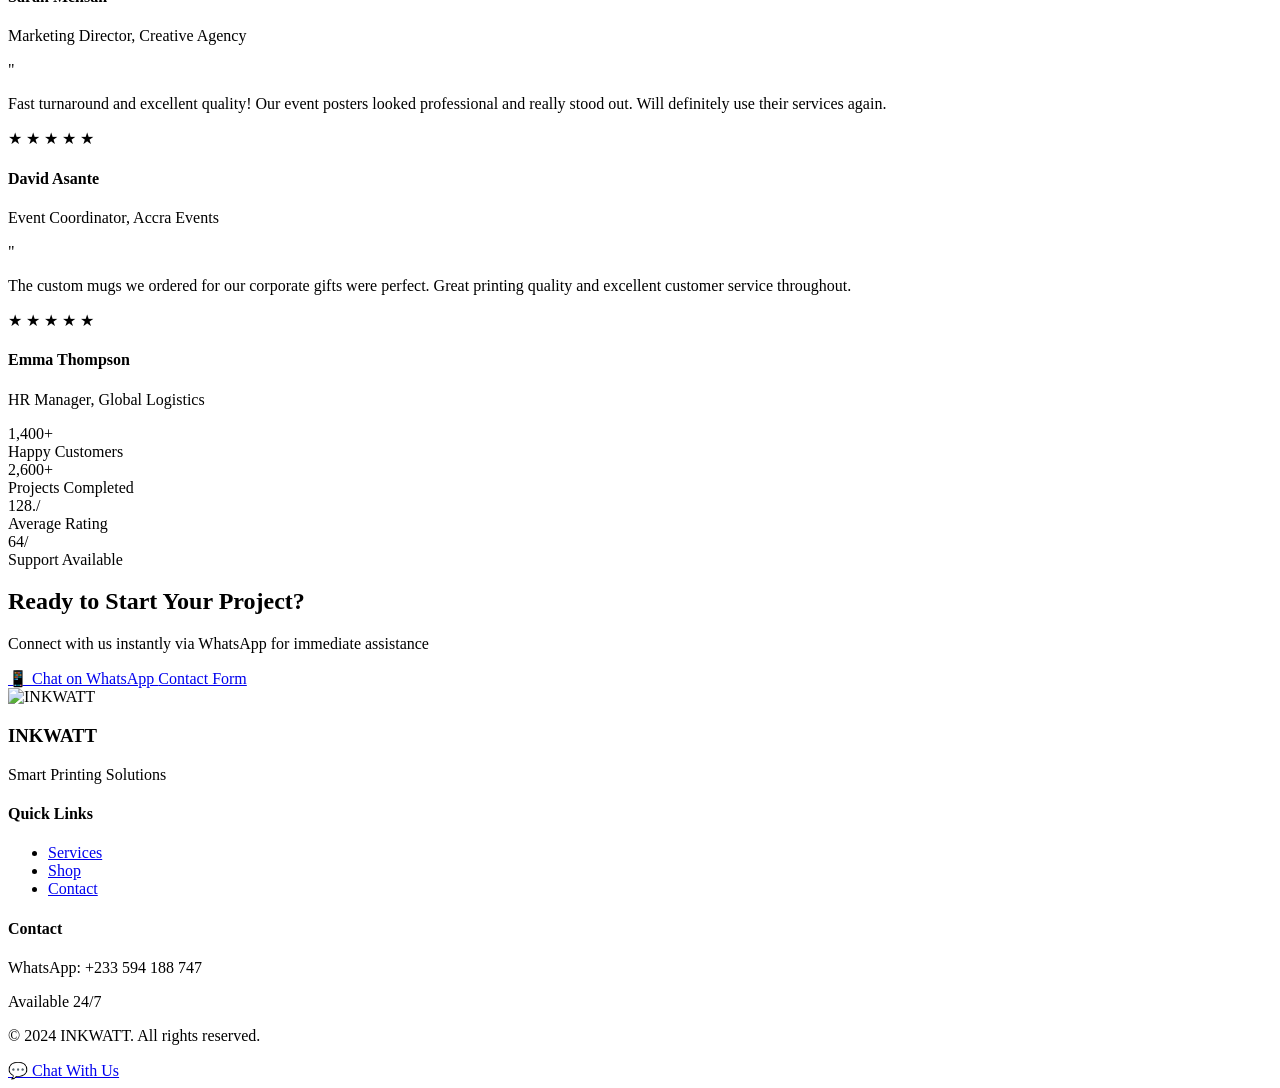
==== commit 480e7887: "Add files via upload" ====
--- a/index.html
+++ b/index.html
@@ -1,242 +1,735 @@
-<!DOCTYPE html>
-<html lang="en">
-<head>
-    <meta charset="UTF-8">
-    <meta name="viewport" content="width=device-width, initial-scale=1.0">
-    <title>INKWATT - Smart Printing Platform</title>
-    <link rel="stylesheet" href="css/style.css">
-    <link rel="stylesheet" href="css/animations.css">
-    <link rel="stylesheet" href="css/glass-ui.css">
-</head>
-<body>
-    <header>
-        <nav class="glass-nav">
-            <div class="logo">INKWATT</div>
-            <div class="hamburger" onclick="toggleMenu()">
-                <div></div>
-                <div></div>
-                <div></div>
-            </div>
-            <ul id="nav-menu">
-                <li><a href="index.html">Home</a></li>
-                <li><a href="services.html">Services</a></li>
-                <li><a href="shop.html">Shop</a></li>
-                <li><a href="contact.html">Contact</a></li>
-            </ul>
-        </nav>
-    </header>
-
-    <section id="hero" class="hero-section">
-        <div class="hero-content">
-            <h1 class="animate-text">Welcome to Inkwatt Printing</h1>
-            <p>Explore our animated printing services</p>
-        </div>
-        <div class="printer-gallery">
-            <div class="printer-card flip-card">
-                <div class="flip-card-inner">
-                    <div class="flip-card-front">
-                        <img src="images/dtf.jfif" alt="DTF Printer" loading="lazy">
-                        <h3>DTF Printer</h3>
-                    </div>
-                    <div class="flip-card-back">
-                        <p>Direct to Film Printing</p>
-                    </div>
-                </div>
-            </div>
-            <div class="printer-card flip-card">
-                <div class="flip-card-inner">
-                    <div class="flip-card-front">
-                        <img src="images/large format printer.jpg" alt="Large Format Printer" loading="lazy">
-                        <h3>Large Format</h3>
-                    </div>
-                    <div class="flip-card-back">
-                        <p>Big size printing</p>
-                    </div>
-                </div>
-            </div>
-            <div class="printer-card flip-card">
-                <div class="flip-card-inner">
-                    <div class="flip-card-front">
-                        <img src="images/prenter.jpg" alt="Inkjet Printer">
-                        <h3>Inkjet Printer</h3>
-                    </div>
-                    <div class="flip-card-back">
-                        <p>High quality inkjet</p>
-                    </div>
-                </div>
-            </div>
-            <div class="printer-card flip-card">
-                <div class="flip-card-inner">
-                    <div class="flip-card-front">
-                        <img src="images/t-sert.jpg" alt="T-Shirt Printer">
-                        <h3>T-Shirt Printer</h3>
-                    </div>
-                    <div class="flip-card-back">
-                        <p>Custom t-shirt printing</p>
-                    </div>
-                </div>
-            </div>
-            <div class="printer-card flip-card">
-                <div class="flip-card-inner">
-                    <div class="flip-card-front">
-                        <img src="images/sticker.jpg" alt="Rubber Stamp Printer">
-                        <h3>Rubber Stamp</h3>
-                    </div>
-                    <div class="flip-card-back">
-                        <p>Stamp printing</p>
-                    </div>
-                </div>
-            </div>
-            <div class="printer-card flip-card">
-                <div class="flip-card-inner">
-                    <div class="flip-card-front">
-                        <img src="images/coffee.jpg" alt="Cup Printer">
-                        <h3>Cup Printer</h3>
-                    </div>
-                    <div class="flip-card-back">
-                        <p>Cup printing</p>
-                    </div>
-                </div>
-            </div>
-            <div class="printer-card flip-card">
-                <div class="flip-card-inner">
-                    <div class="flip-card-front">
-                        <img src="images/bag.jpg" alt="Book Printer">
-                        <h3>Book Printer</h3>
-                    </div>
-                    <div class="flip-card-back">
-                        <p>Book printing</p>
-                    </div>
-                </div>
-            </div>
-        </div>
-    </section>
-
-    <section id="services-preview" class="services-preview">
-        <h2>Our Services</h2>
-        <div class="service-cards">
-            <div class="service-card hover-scale">
-                <img src="images/dtf.jfif" alt="DTF Printing">
-                <h3>DTF Printing</h3>
-                <p>High quality direct to film</p>
-            </div>
-            <div class="service-card hover-scale">
-                <img src="images/t-sert.jpg" alt="T-Shirt Printing">
-                <h3>T-Shirt Printing</h3>
-                <p>Custom apparel</p>
-            </div>
-            <div class="service-card hover-scale">
-                <img src="images/screen.jpg" alt="Flyer Printing">
-                <h3>Flyer Printing</h3>
-                <p>Promotional flyers</p>
-            </div>
-            <div class="service-card hover-scale">
-                <img src="images/frame1.jpg" alt="Poster Printing">
-                <h3>Poster Printing</h3>
-                <p>Large posters</p>
-            </div>
-            <div class="service-card hover-scale">
-                <img src="images/bag.jpg" alt="Book Printing">
-                <h3>Book Printing</h3>
-                <p>Book production</p>
-            </div>
-            <div class="service-card hover-scale">
-                <img src="images/coffee.jpg" alt="Cup Printing">
-                <h3>Cup Printing</h3>
-                <p>Custom cups</p>
-            </div>
-            <div class="service-card hover-scale">
-                <img src="images/sticker.jpg" alt="Rubber Stamp Printing">
-                <h3>Rubber Stamp</h3>
-                <p>Stamp making</p>
-            </div>
-            <div class="service-card hover-scale">
-                <img src="images/bussiness card.jpg" alt="Business Cards">
-                <h3>Business Cards</h3>
-                <p>Professional cards</p>
-            </div>
-        </div>
-    </section>
-
-    <section id="printing-gallery" class="printing-gallery">
-        <h2>Printing Gallery</h2>
-        <div class="gallery-slider">
-            <img src="images/photo_10_2026-03-07_18-17-43.jpg" alt="Printing Sample">
-            <img src="images/photo_11_2026-03-07_18-17-44.jpg" alt="Printing Sample">
-            <img src="images/photo_12_2026-03-07_18-17-45.jpg" alt="Printing Sample">
-            <img src="images/photo_13_2026-03-07_18-17-45.jpg" alt="Printing Sample">
-        </div>
-    </section>
-
-    <section id="customer-showcase" class="customer-showcase">
-        <h2>Customer Work</h2>
-        <div class="showcase-grid">
-            <img src="images/photo_14_2026-03-07_18-17-46.jpg" alt="Customer Work">
-            <img src="images/photo_15_2026-03-07_18-17-47.jpg" alt="Customer Work">
-            <img src="images/photo_16_2026-03-07_18-17-47.jpg" alt="Customer Work">
-        </div>
-    </section>
-
-    <section id="gallery-feedback" class="gallery-feedback">
-        <h2>Our Work Gallery & Customer Feedback</h2>
-        <div class="gallery-container">
-            <div class="work-gallery">
-                <h3>Featured Works</h3>
-                <div class="work-grid">
-                    <div class="work-item">
-                        <img src="images/photo_17_2026-03-07_18-17-47.jpg" alt="Work 1" loading="lazy">
-                        <p>Custom T-Shirt Printing</p>
-                    </div>
-                    <div class="work-item">
-                        <img src="images/photo_18_2026-03-07_18-17-48.jpg" alt="Work 2" loading="lazy">
-                        <p>Large Format Banner</p>
-                    </div>
-                    <div class="work-item">
-                        <img src="images/photo_19_2026-03-07_18-17-49.jpg" alt="Work 3" loading="lazy">
-                        <p>Cup Printing</p>
-                    </div>
-                    <div class="work-item">
-                        <img src="images/photo_20_2026-03-07_18-17-49.jpg" alt="Work 4" loading="lazy">
-                        <p>Business Cards</p>
-                    </div>
-                </div>
-            </div>
-            <div class="feedback-section">
-                <h3>Customer Testimonials</h3>
-                <div class="feedback-list">
-                    <div class="feedback-item glass">
-                        <div class="feedback-stars">★★★★★</div>
-                        <p>"Excellent quality and fast delivery! Highly recommend Inkwatt for all printing needs."</p>
-                        <cite>- John Doe</cite>
-                    </div>
-                    <div class="feedback-item glass">
-                        <div class="feedback-stars">★★★★★</div>
-                        <p>"The T-shirt printing exceeded my expectations. Professional and creative team."</p>
-                        <cite>- Jane Smith</cite>
-                    </div>
-                    <div class="feedback-item glass">
-                        <div class="feedback-stars">★★★★☆</div>
-                        <p>"Great service! Quick response and beautiful results."</p>
-                        <cite>- Mike Johnson</cite>
-                    </div>
-                </div>
-            </div>
-        </div>
-    </section>
-
-    <section id="contact" class="contact-section">
-        <h2>Contact Us</h2>
-        <p>Reach out for your printing needs</p>
-        <a href="https://wa.me/233594188747" class="btn-glow">Chat on WhatsApp</a>
-    </section>
-
-    <a href="#" class="whatsapp-float" onclick="openChatbot(); return false;">
-        <img src="images/logo.png" alt="WhatsApp">
-        Chat With Us
-    </a>
-
-    <script src="js/app.js"></script>
-    <script src="js/animations.js"></script>
-    <script src="js/whatsappBot.js"></script>
-</body>
-</html>+<!DOCTYPE html>
+<html lang="en">
+<head>
+    <meta charset="UTF-8">
+    <meta name="viewport" content="width=device-width, initial-scale=1.0">
+    <title>INKWATT - Smart Printing Platform</title>
+    <link rel="stylesheet" href="css/style.css">
+    <link rel="stylesheet" href="css/animations.css">
+    <link rel="stylesheet" href="css/glass-ui.css">
+</head>
+<body>
+    <!-- Navigation -->
+    <nav class="glass-nav">
+        <div class="nav-container">
+            <div class="logo">
+                <img src="images/logo.png" alt="INKWATT" class="logo-image">
+                <div class="logo-text">
+                    <h1>INKWATT</h1>
+                    <span class="tagline">Smart Printing Solutions</span>
+                </div>
+            </div>
+            <button class="mobile-menu-toggle">☰</button>
+            <ul class="nav-menu">
+                <li><a href="index.html" class="nav-link active">Home</a></li>
+                <li><a href="services.html" class="nav-link">Services</a></li>
+                <li><a href="shop.html" class="nav-link">Shop</a></li>
+                <li><a href="contact.html" class="nav-link">Contact</a></li>
+            </ul>
+        </div>
+    </nav>
+
+    <!-- Hero Section with Animated Printers -->
+    <section class="hero">
+        <div class="hero-content animate-fade-in">
+            <h1 class="hero-title animate-slide-up">
+                Welcome to <span class="ink-blue">INKWATT</span>
+            </h1>
+            <p class="hero-subtitle animate-fade-in">Your Smart Printing Partner for Quality Results</p>
+            <p class="hero-subtitle animate-fade-in">Advanced Printing Technology at Your Fingertips</p>
+            <div class="hero-buttons animate-slide-up-delay">
+                <a href="services.html" class="btn-primary">Explore Services</a>
+                <a href="shop.html" class="btn-secondary">Browse Products</a>
+            </div>
+        </div>
+        
+        <!-- Animated Printer Cards -->
+        <div class="printers-showcase">
+            <div class="printer-card animate-flip" data-delay="0">
+                <div class="card-inner">
+                    <div class="card-front">
+                        <img src="images/dtf.jfif" alt="DTF Printer">
+                        <h3>DTF Printer</h3>
+                    </div>
+                    <div class="card-back">
+                        <p>Direct-to-Film printing technology for vibrant, durable prints on any fabric</p>
+                        <a href="services.html" class="card-btn">Learn More</a>
+                    </div>
+                </div>
+            </div>
+
+            <div class="printer-card animate-flip" data-delay="200">
+                <div class="card-inner">
+                    <div class="card-front">
+                        <img src="images/large format printer.jpg" alt="Large Format Printer">
+                        <h3>Large Format</h3>
+                    </div>
+                    <div class="card-back">
+                        <p>Professional large format printing for posters, banners, and signage</p>
+                        <a href="services.html" class="card-btn">Learn More</a>
+                    </div>
+                </div>
+            </div>
+
+            <div class="printer-card animate-flip" data-delay="400">
+                <div class="card-inner">
+                    <div class="card-front">
+                        <img src="images/prenter.jpg" alt="Inkjet Printer">
+                        <h3>Inkjet Printer</h3>
+                    </div>
+                    <div class="card-back">
+                        <p>High-quality inkjet printing for documents and photos</p>
+                        <a href="services.html" class="card-btn">Learn More</a>
+                    </div>
+                </div>
+            </div>
+
+            <div class="printer-card animate-flip" data-delay="600">
+                <div class="card-inner">
+                    <div class="card-front">
+                        <img src="images/t-sert.jpg" alt="T-Shirt Printer">
+                        <h3>T-Shirt Printer</h3>
+                    </div>
+                    <div class="card-back">
+                        <p>Custom t-shirt printing with vibrant colors and lasting quality</p>
+                        <a href="shop.html" class="card-btn">Order Now</a>
+                    </div>
+                </div>
+            </div>
+
+            <div class="printer-card animate-flip" data-delay="800">
+                <div class="card-inner">
+                    <div class="card-front">
+                        <img src="images/stamp.jpg" alt="Rubber Stamp Printer">
+                        <h3>Rubber Stamp</h3>
+                    </div>
+                    <div class="card-back">
+                        <p>Custom rubber stamps for business and personal use</p>
+                        <a href="services.html" class="card-btn">Learn More</a>
+                    </div>
+                </div>
+            </div>
+
+            <div class="printer-card animate-flip" data-delay="1000">
+                <div class="card-inner">
+                    <div class="card-front">
+                        <img src="images/coffee.jpg" alt="Cup Printer">
+                        <h3>Cup Printer</h3>
+                    </div>
+                    <div class="card-back">
+                        <p>Custom printed cups and mugs for promotions and gifts</p>
+                        <a href="shop.html" class="card-btn">Order Now</a>
+                    </div>
+                </div>
+            </div>
+
+            <div class="printer-card animate-flip" data-delay="1200">
+                <div class="card-inner">
+                    <div class="card-front">
+                        <img src="images/frame1.jpg" alt="Book Printer">
+                        <h3>Book Printer</h3>
+                    </div>
+                    <div class="card-back">
+                        <p>Professional book printing and binding services</p>
+                        <a href="services.html" class="card-btn">Learn More</a>
+                    </div>
+                </div>
+            </div>
+        </div>
+    </section>
+
+    <!-- Services Preview -->
+    <section class="services-preview">
+        <div class="container">
+            <h2 class="section-title animate-fade-in">Our Printing Services</h2>
+            <div class="services-grid">
+                <div class="service-item animate-scale-up">
+                    <div class="service-icon">👕</div>
+                    <h3>T-Shirt Printing</h3>
+                    <p>Custom apparel with vibrant colors</p>
+                </div>
+                <div class="service-item animate-scale-up" data-delay="200">
+                    <div class="service-icon">📄</div>
+                    <h3>Flyer Printing</h3>
+                    <p>Professional marketing materials</p>
+                </div>
+                <div class="service-item animate-scale-up" data-delay="400">
+                    <div class="service-icon">📊</div>
+                    <h3>Business Cards</h3>
+                    <p>Premium quality business cards</p>
+                </div>
+                <div class="service-item animate-scale-up" data-delay="600">
+                    <div class="service-icon">📚</div>
+                    <h3>Book Printing</h3>
+                    <p>Custom book publishing</p>
+                </div>
+            </div>
+        </div>
+    </section>
+
+    <!-- Advanced Gallery & Customer Feedback -->
+    <section class="advanced-gallery">
+        <div class="container">
+            <h2 class="section-title animate-fade-in">Our Premium Work</h2>
+            <p class="section-subtitle animate-slide-up">Showcasing Excellence in Printing Solutions</p>
+            
+            <!-- Gallery Tabs -->
+            <div class="gallery-tabs animate-fade-in">
+                <button class="tab-btn active" data-category="all">All Works</button>
+                <button class="tab-btn" data-category="tshirts">T-Shirts</button>
+                <button class="tab-btn" data-category="business">Business</button>
+                <button class="tab-btn" data-category="large">Large Format</button>
+                <button class="tab-btn" data-category="custom">Custom</button>
+            </div>
+
+            <!-- Advanced Gallery Grid -->
+            <div class="advanced-gallery-grid">
+                <div class="gallery-item-large animate-zoom-in" data-category="tshirts">
+                    <div class="gallery-image-container">
+                        <img src="images/photo_16_2026-03-07_18-17-47.jpg" alt="Premium T-Shirt Collection">
+                        <div class="gallery-overlay">
+                            <div class="overlay-content">
+                                <h3>Premium T-Shirt Collection</h3>
+                                <p>High-quality custom apparel with vibrant DTF printing</p>
+                                <div class="overlay-actions">
+                                    <button class="view-btn">View Details</button>
+                                    <button class="order-btn">Order Similar</button>
+                                </div>
+                            </div>
+                        </div>
+                    </div>
+                </div>
+
+                <div class="gallery-item-medium animate-slide-in-left" data-category="business">
+                    <div class="gallery-image-container">
+                        <img src="images/bussiness card.jpg" alt="Business Cards">
+                        <div class="gallery-overlay">
+                            <div class="overlay-content">
+                                <h3>Professional Business Cards</h3>
+                                <p>Premium quality with special finishes</p>
+                            </div>
+                        </div>
+                    </div>
+                </div>
+
+                <div class="gallery-item-medium animate-slide-in-right" data-category="large">
+                    <div class="gallery-image-container">
+                        <img src="images/large format printer.jpg" alt="Large Format Printing">
+                        <div class="gallery-overlay">
+                            <div class="overlay-content">
+                                <h3>Large Format Excellence</h3>
+                                <p>Banners, posters, and signage</p>
+                            </div>
+                        </div>
+                    </div>
+                </div>
+
+                <div class="gallery-item-tall animate-bounce-in" data-category="custom">
+                    <div class="gallery-image-container">
+                        <img src="images/photo_23_2026-03-07_18-17-50.jpg" alt="Custom Mugs">
+                        <div class="gallery-overlay">
+                            <div class="overlay-content">
+                                <h3>Custom Branded Mugs</h3>
+                                <p>Perfect for corporate gifts</p>
+                            </div>
+                        </div>
+                    </div>
+                </div>
+
+                <div class="gallery-item-tall animate-rotate-in" data-category="tshirts">
+                    <div class="gallery-image-container">
+                        <img src="images/photo_15_2026-03-07_18-17-47.jpg" alt="Team Uniforms">
+                        <div class="gallery-overlay">
+                            <div class="overlay-content">
+                                <h3>Team Uniforms</h3>
+                                <p>Professional team apparel</p>
+                            </div>
+                        </div>
+                    </div>
+                </div>
+
+                <div class="gallery-item-wide animate-slide-in-up" data-category="business">
+                    <div class="gallery-image-container">
+                        <img src="images/photo_17_2026-03-07_18-17-47.jpg" alt="Premium Cards">
+                        <div class="gallery-overlay">
+                            <div class="overlay-content">
+                                <h3>Luxury Business Cards</h3>
+                                <p>Special finishes and premium materials</p>
+                            </div>
+                        </div>
+                    </div>
+                </div>
+
+                <div class="gallery-item-medium animate-float" data-category="large">
+                    <div class="gallery-image-container">
+                        <img src="images/photo_20_2026-03-07_18-17-49.jpg" alt="Event Posters">
+                        <div class="gallery-overlay">
+                            <div class="overlay-content">
+                                <h3>Event Posters</h3>
+                                <p>Eye-catching promotional materials</p>
+                            </div>
+                        </div>
+                    </div>
+                </div>
+
+                <div class="gallery-item-medium animate-wave" data-category="custom">
+                    <div class="gallery-image-container">
+                        <img src="images/photo_24_2026-03-07_18-17-51.jpg" alt="Custom Stamps">
+                        <div class="gallery-overlay">
+                            <div class="overlay-content">
+                                <h3>Custom Rubber Stamps</h3>
+                                <p>Professional business solutions</p>
+                            </div>
+                        </div>
+                    </div>
+                </div>
+            </div>
+        </div>
+    </section>
+
+    <!-- Customer Testimonials -->
+    <section class="customer-testimonials">
+        <div class="container">
+            <h2 class="section-title animate-fade-in">What Our Clients Say</h2>
+            <p class="section-subtitle animate-slide-up">Trusted by businesses and individuals across Ghana</p>
+            
+            <div class="testimonials-grid">
+                <div class="testimonial-card animate-scale-up">
+                    <div class="testimonial-content">
+                        <div class="quote-icon">"</div>
+                        <p>INKWATT delivered exceptional quality t-shirts for our company event. The printing was vibrant and the delivery was on time. Highly recommended!</p>
+                        <div class="rating">
+                            <span class="star">★</span>
+                            <span class="star">★</span>
+                            <span class="star">★</span>
+                            <span class="star">★</span>
+                            <span class="star">★</span>
+                        </div>
+                    </div>
+                    <div class="testimonial-author">
+                        <div class="author-info">
+                            <h4>Michael Johnson</h4>
+                            <p>CEO, TechHub Ghana</p>
+                        </div>
+                    </div>
+                </div>
+
+                <div class="testimonial-card animate-scale-up" data-delay="200">
+                    <div class="testimonial-content">
+                        <div class="quote-icon">"</div>
+                        <p>The business cards they printed for us exceeded expectations. The quality and finish were exactly what we wanted for our premium brand.</p>
+                        <div class="rating">
+                            <span class="star">★</span>
+                            <span class="star">★</span>
+                            <span class="star">★</span>
+                            <span class="star">★</span>
+                            <span class="star">★</span>
+                        </div>
+                    </div>
+                    <div class="testimonial-author">
+                        <div class="author-info">
+                            <h4>Sarah Mensah</h4>
+                            <p>Marketing Director, Creative Agency</p>
+                        </div>
+                    </div>
+                </div>
+
+                <div class="testimonial-card animate-scale-up" data-delay="400">
+                    <div class="testimonial-content">
+                        <div class="quote-icon">"</div>
+                        <p>Fast turnaround and excellent quality! Our event posters looked professional and really stood out. Will definitely use their services again.</p>
+                        <div class="rating">
+                            <span class="star">★</span>
+                            <span class="star">★</span>
+                            <span class="star">★</span>
+                            <span class="star">★</span>
+                            <span class="star">★</span>
+                        </div>
+                    </div>
+                    <div class="testimonial-author">
+                        <div class="author-info">
+                            <h4>David Asante</h4>
+                            <p>Event Coordinator, Accra Events</p>
+                        </div>
+                    </div>
+                </div>
+
+                <div class="testimonial-card animate-scale-up" data-delay="600">
+                    <div class="testimonial-content">
+                        <div class="quote-icon">"</div>
+                        <p>The custom mugs we ordered for our corporate gifts were perfect. Great printing quality and excellent customer service throughout.</p>
+                        <div class="rating">
+                            <span class="star">★</span>
+                            <span class="star">★</span>
+                            <span class="star">★</span>
+                            <span class="star">★</span>
+                            <span class="star">★</span>
+                        </div>
+                    </div>
+                    <div class="testimonial-author">
+                        <div class="author-info">
+                            <h4>Emma Thompson</h4>
+                            <p>HR Manager, Global Logistics</p>
+                        </div>
+                    </div>
+                </div>
+            </div>
+
+            <!-- Customer Stats -->
+            <div class="customer-stats">
+                <div class="stat-item animate-float">
+                    <div class="stat-number">5000+</div>
+                    <div class="stat-label">Happy Customers</div>
+                </div>
+                <div class="stat-item animate-float" data-delay="200">
+                    <div class="stat-number">10,000+</div>
+                    <div class="stat-label">Projects Completed</div>
+                </div>
+                <div class="stat-item animate-float" data-delay="400">
+                    <div class="stat-number">4.9/5</div>
+                    <div class="stat-label">Average Rating</div>
+                </div>
+                <div class="stat-item animate-float" data-delay="600">
+                    <div class="stat-number">24/7</div>
+                    <div class="stat-label">Support Available</div>
+                </div>
+            </div>
+        </div>
+    </section>
+
+    <!-- Contact Section -->
+    <section class="contact-section">
+        <div class="container">
+            <div class="contact-content animate-fade-in">
+                <h2>Ready to Start Your Project?</h2>
+                <p>Connect with us instantly via WhatsApp for immediate assistance</p>
+                <div class="contact-buttons">
+                    <a href="https://wa.me/233594188747" target="_blank" class="whatsapp-btn">
+                        <span class="whatsapp-icon">📱</span>
+                        Chat on WhatsApp
+                    </a>
+                    <a href="contact.html" class="btn-secondary">Contact Form</a>
+                </div>
+            </div>
+        </div>
+    </section>
+
+    <!-- Footer -->
+    <footer class="glass-footer">
+        <div class="container">
+            <div class="footer-content">
+                <div class="footer-section">
+                    <div class="footer-logo">
+                        <img src="images/logo.png" alt="INKWATT" class="footer-logo-image">
+                        <div class="footer-logo-text">
+                            <h3>INKWATT</h3>
+                            <p>Smart Printing Solutions</p>
+                        </div>
+                    </div>
+                </div>
+                <div class="footer-section">
+                    <h4>Quick Links</h4>
+                    <ul>
+                        <li><a href="services.html">Services</a></li>
+                        <li><a href="shop.html">Shop</a></li>
+                        <li><a href="contact.html">Contact</a></li>
+                    </ul>
+                </div>
+                <div class="footer-section">
+                    <h4>Contact</h4>
+                    <p>WhatsApp: +233 594 188 747</p>
+                    <p>Available 24/7</p>
+                </div>
+            </div>
+            <div class="footer-bottom">
+                <p>&copy; 2024 INKWATT. All rights reserved.</p>
+            </div>
+        </div>
+    </footer>
+
+    <!-- Floating WhatsApp Button -->
+    <a href="https://wa.me/233594188747" target="_blank" class="whatsapp-float">
+        <span class="whatsapp-icon">💬</span>
+        <span class="whatsapp-text">Chat With Us</span>
+    </a>
+
+    <!-- Scripts -->
+    <script src="js/animations.js"></script>
+    <script src="js/app.js"></script>
+    <script src="js/whatsappBot.js"></script>
+    
+    <script>
+        // Mobile Menu Toggle
+        document.addEventListener('DOMContentLoaded', function() {
+            const mobileMenuToggle = document.querySelector('.mobile-menu-toggle');
+            const navMenu = document.querySelector('.nav-menu');
+            
+            if (mobileMenuToggle && navMenu) {
+                mobileMenuToggle.addEventListener('click', function() {
+                    navMenu.classList.toggle('active');
+                    this.textContent = navMenu.classList.contains('active') ? '✕' : '☰';
+                });
+                
+                // Close menu when clicking on a link
+                const navLinks = document.querySelectorAll('.nav-link');
+                navLinks.forEach(link => {
+                    link.addEventListener('click', function() {
+                        navMenu.classList.remove('active');
+                        mobileMenuToggle.textContent = '☰';
+                    });
+                });
+                
+                // Close menu when clicking outside
+                document.addEventListener('click', function(e) {
+                    if (!navMenu.contains(e.target) && !mobileMenuToggle.contains(e.target)) {
+                        navMenu.classList.remove('active');
+                        mobileMenuToggle.textContent = '☰';
+                    }
+                });
+            }
+        });
+    </script>
+    
+    <!-- Gallery and Testimonials JavaScript -->
+    <script>
+        // Gallery Tab Functionality
+        document.addEventListener('DOMContentLoaded', function() {
+            const tabButtons = document.querySelectorAll('.tab-btn');
+            const galleryItems = document.querySelectorAll('.advanced-gallery-grid > div');
+            
+            tabButtons.forEach(button => {
+                button.addEventListener('click', function() {
+                    const category = this.getAttribute('data-category');
+                    
+                    // Update active button
+                    tabButtons.forEach(btn => btn.classList.remove('active'));
+                    this.classList.add('active');
+                    
+                    // Filter gallery items
+                    galleryItems.forEach(item => {
+                        if (category === 'all' || item.getAttribute('data-category') === category) {
+                            item.style.display = 'block';
+                            // Re-trigger animation
+                            item.style.animation = 'none';
+                            setTimeout(() => {
+                                item.style.animation = '';
+                            }, 10);
+                        } else {
+                            item.style.display = 'none';
+                        }
+                    });
+                });
+            });
+            
+            // Gallery item interactions
+            const viewButtons = document.querySelectorAll('.view-btn');
+            const orderButtons = document.querySelectorAll('.order-btn');
+            
+            viewButtons.forEach(button => {
+                button.addEventListener('click', function(e) {
+                    e.preventDefault();
+                    const container = this.closest('.gallery-image-container');
+                    const title = container.querySelector('h3').textContent;
+                    
+                    // Create modal for detailed view
+                    createGalleryModal(container.querySelector('img').src, title);
+                });
+            });
+            
+            orderButtons.forEach(button => {
+                button.addEventListener('click', function(e) {
+                    e.preventDefault();
+                    const container = this.closest('.gallery-image-container');
+                    const title = container.querySelector('h3').textContent;
+                    
+                    // Send WhatsApp order
+                    const message = `Hello INKWATT! I'm interested in: ${title}. Can you provide more information and pricing?`;
+                    const whatsappUrl = `https://wa.me/233594188747?text=${encodeURIComponent(message)}`;
+                    window.open(whatsappUrl, '_blank');
+                });
+            });
+            
+            // Testimonial hover effects
+            const testimonialCards = document.querySelectorAll('.testimonial-card');
+            testimonialCards.forEach((card, index) => {
+                card.style.animationDelay = `${index * 0.1}s`;
+            });
+            
+            // Stats counter animation
+            animateStats();
+        });
+        
+        // Gallery Modal Function
+        function createGalleryModal(imageSrc, title) {
+            const modal = document.createElement('div');
+            modal.className = 'gallery-modal glass-modal active';
+            modal.innerHTML = `
+                <div class="glass-modal-content">
+                    <button class="close-modal" onclick="this.closest('.gallery-modal').remove()">&times;</button>
+                    <div class="modal-gallery-content">
+                        <img src="${imageSrc}" alt="${title}">
+                        <div class="modal-info">
+                            <h3>${title}</h3>
+                            <p>High-quality printing with exceptional results. Contact us for similar projects.</p>
+                            <div class="modal-actions">
+                                <button onclick="window.open('https://wa.me/233594188747?text=Hello INKWATT! I\'m interested in: ${title}', '_blank')" class="glass-btn" style="background: #25D366; color: white;">Order Similar</button>
+                                <button onclick="this.closest('.gallery-modal').remove()" class="glass-btn" style="background: rgba(255, 255, 255, 0.2);">Close</button>
+                            </div>
+                        </div>
+                    </div>
+                </div>
+            `;
+            
+            document.body.appendChild(modal);
+            
+            // Close on outside click
+            modal.addEventListener('click', function(e) {
+                if (e.target === modal) {
+                    modal.remove();
+                }
+            });
+        }
+        
+        // Stats Counter Animation
+        function animateStats() {
+            const statNumbers = document.querySelectorAll('.stat-number');
+            
+            const observer = new IntersectionObserver((entries) => {
+                entries.forEach(entry => {
+                    if (entry.isIntersecting) {
+                        const target = entry.target;
+                        const finalText = target.textContent;
+                        const finalNumber = parseInt(finalText.replace(/[^\d]/g, ''));
+                        const suffix = finalText.replace(/[\d,]/g, '');
+                        
+                        let current = 0;
+                        const increment = finalNumber / 50;
+                        const timer = setInterval(() => {
+                            current += increment;
+                            if (current >= finalNumber) {
+                                current = finalNumber;
+                                clearInterval(timer);
+                            }
+                            target.textContent = Math.floor(current).toLocaleString() + suffix;
+                        }, 30);
+                        
+                        observer.unobserve(target);
+                    }
+                });
+            }, { threshold: 0.5 });
+            
+            statNumbers.forEach(stat => observer.observe(stat));
+        }
+        
+        // Gallery image lazy loading
+        const galleryImages = document.querySelectorAll('.gallery-image-container img');
+        const imageObserver = new IntersectionObserver((entries) => {
+            entries.forEach(entry => {
+                if (entry.isIntersecting) {
+                    const img = entry.target;
+                    img.style.opacity = '0';
+                    img.onload = () => {
+                        img.style.transition = 'opacity 0.5s ease';
+                        img.style.opacity = '1';
+                    };
+                    imageObserver.unobserve(img);
+                }
+            });
+        });
+        
+        galleryImages.forEach(img => imageObserver.observe(img));
+    </script>
+    
+    <style>
+        /* Additional Gallery Styles */
+        .gallery-modal {
+            position: fixed;
+            top: 0;
+            left: 0;
+            width: 100%;
+            height: 100%;
+            background: rgba(0, 0, 0, 0.9);
+            z-index: 10000;
+            display: flex;
+            align-items: center;
+            justify-content: center;
+        }
+        
+        .modal-gallery-content {
+            display: flex;
+            gap: 2rem;
+            max-width: 90%;
+            max-height: 90%;
+            background: var(--glass-bg);
+            backdrop-filter: blur(20px);
+            border: 1px solid var(--glass-border);
+            border-radius: 20px;
+            overflow: hidden;
+        }
+        
+        .modal-gallery-content img {
+            max-width: 60%;
+            max-height: 80vh;
+            object-fit: contain;
+            border-radius: 15px;
+        }
+        
+        .modal-info {
+            flex: 1;
+            padding: 2rem;
+            color: var(--text-color);
+            display: flex;
+            flex-direction: column;
+            justify-content: center;
+        }
+        
+        .modal-info h3 {
+            font-size: 1.5rem;
+            margin-bottom: 1rem;
+            color: var(--accent-color);
+        }
+        
+        .modal-actions {
+            display: flex;
+            gap: 1rem;
+            margin-top: 2rem;
+        }
+        
+        .close-modal {
+            position: absolute;
+            top: 1rem;
+            right: 1rem;
+            background: rgba(255, 255, 255, 0.2);
+            border: none;
+            width: 40px;
+            height: 40px;
+            border-radius: 50%;
+            color: white;
+            font-size: 1.5rem;
+            cursor: pointer;
+            z-index: 10;
+        }
+        
+        @media (max-width: 768px) {
+            .modal-gallery-content {
+                flex-direction: column;
+                max-width: 95%;
+                max-height: 95%;
+            }
+            
+            .modal-gallery-content img {
+                max-width: 100%;
+                max-height: 50vh;
+            }
+            
+            .modal-info {
+                padding: 1.5rem;
+            }
+            
+            .modal-actions {
+                flex-direction: column;
+            }
+        }
+    </style>
+</body>
+</html>
